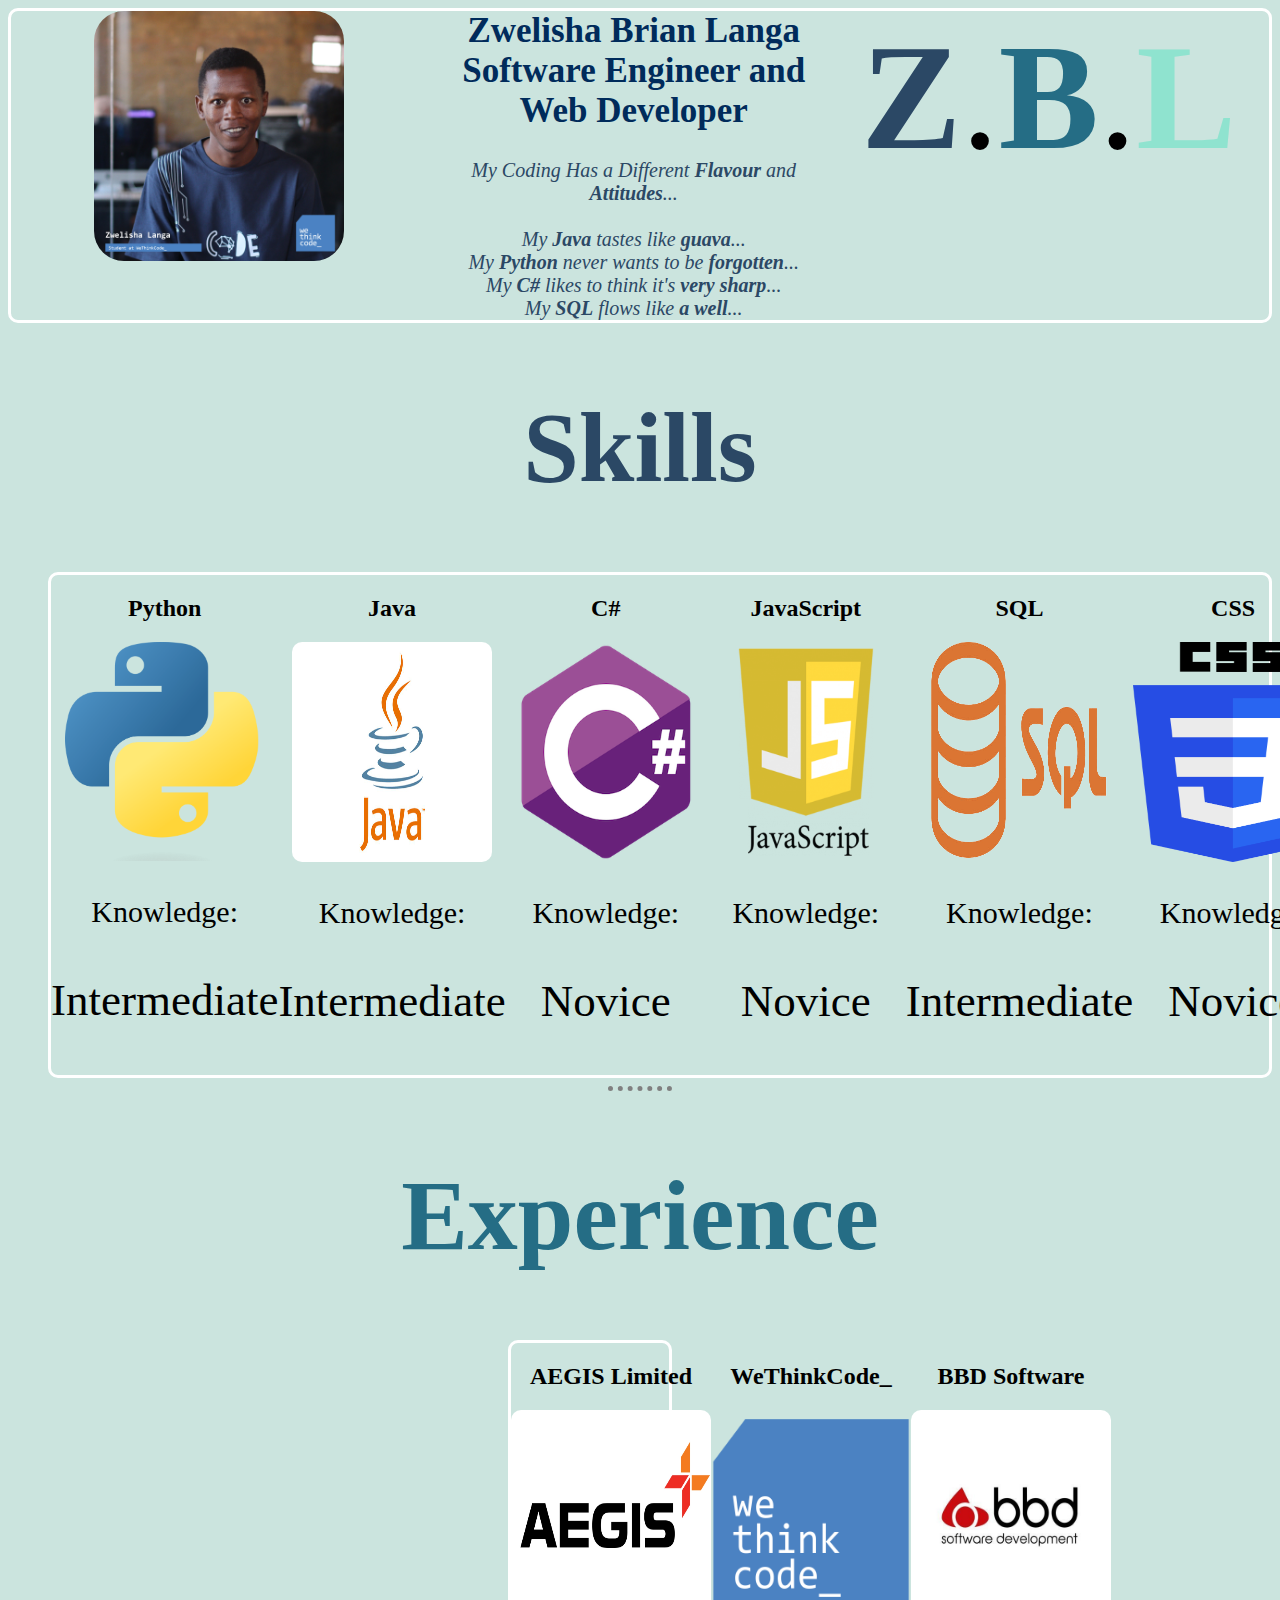
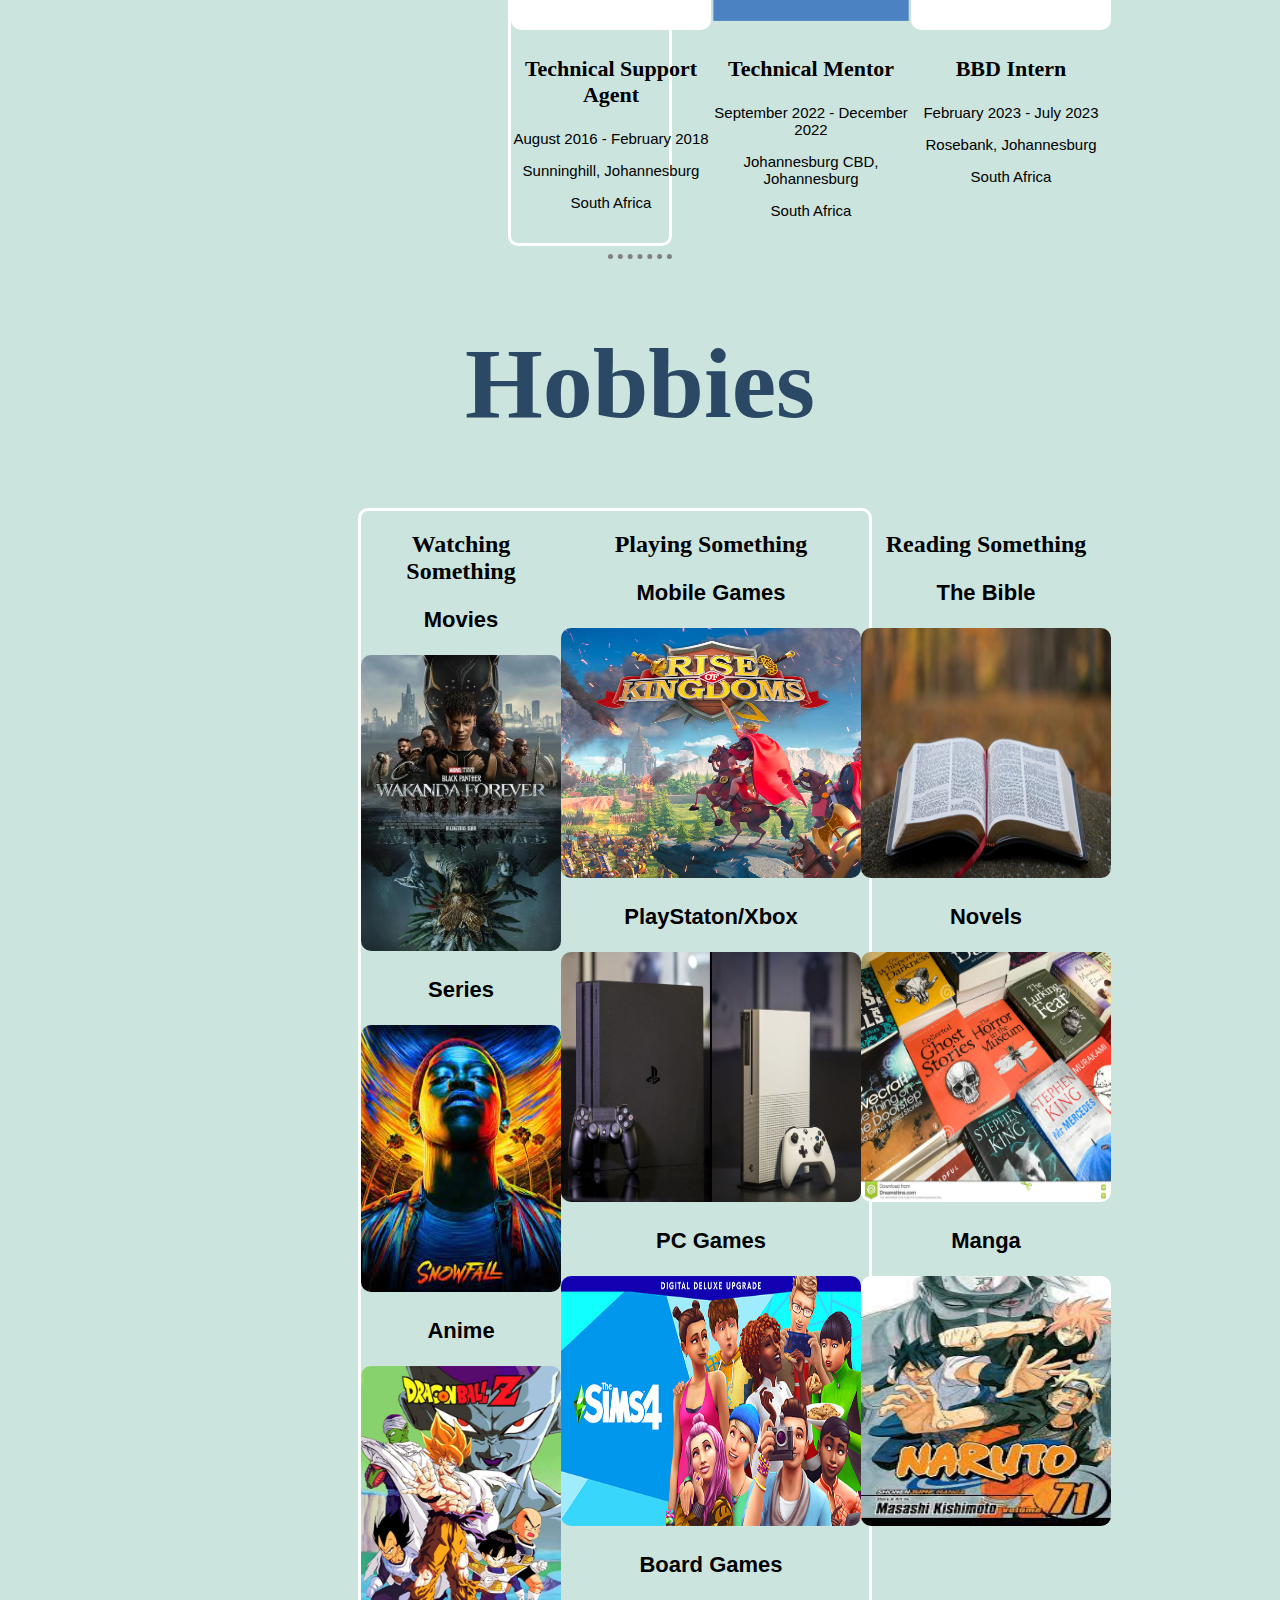
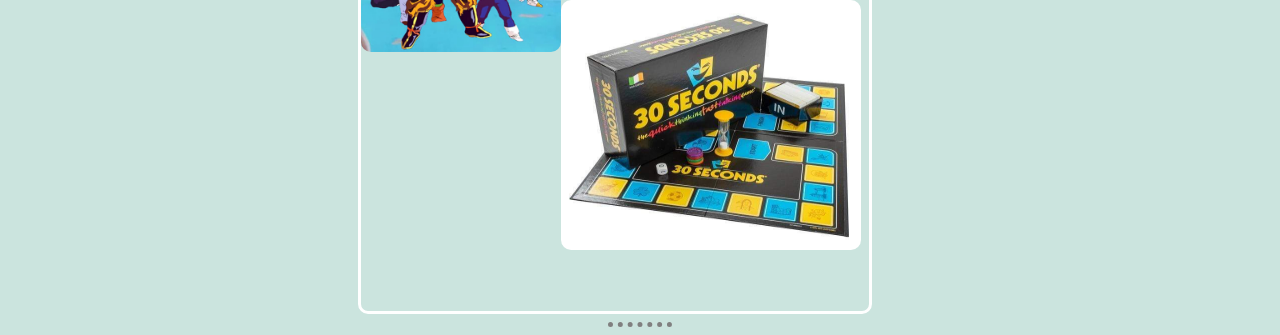
==== index.html @ ed3af3f2 "Adding order style" ====
<!DOCTYPE html>
<html lang="en">

<head>
  <meta charset="UTF-8">
  <meta name="author" content="Zwelisha Langa">
  <meta name="viewport" content="width=device-width, initial-scale=1.0">
  <link rel="stylesheet" href="css/style.css">

  <title>Zwelisha Brian Langa</title>
</head>

<body>
  <header>
    <section id="my-header" class="white-border">
        <div id="image-div">
            <img id="my-image" src="images/195-ZwelishaLanga.jpg" alt="Picture of Zwelisha Brian Langa">
        </div>

        <div id="my_intro">
            <span class="top-description">Zwelisha Brian Langa</span><br>
            <span class="top-description">Software Engineer and Web Developer</span><br><br>
            <div id="my_quote">
                My Coding Has a Different <b>Flavour</b> and <b>Attitudes</b>...<br><br>
                My <b>Java</b> tastes like <b>guava</b>...<br>
                My <b>Python</b> never wants to be <b>forgotten</b>...<br>
                My <b>C#</b> likes to think it's <b>very sharp</b>...<br>
                My <b>SQL</b> flows like <b>a well</b>...
            </div>
        </div>

        <div id="initials">
            <span class="dark-blue">Z</span>.<span class="just-blue">B</span>.<span style="color: #8FE3CF;">L</span>
        </div>
    </section>
    
  </header>

  <nav>
    <div>
      <h1 class="dark-blue">Skills</h1>
      <section class="my-skills-column white-border">
        <div id="python-div">
            <h2>Python</h2>
            <img id="python-logo" src="images/Python-logo-notext.svg.png" alt="Python-logo">
            <p class="knowledge">Knowledge:</p>
            <p class="knowledge-percent">Intermediate</p>
        </div>

        <div id="java-div">
            <h2>Java</h2>
            <img id="java-logo" src="images/Java-image.jpg" alt="java-logo">
            <p class="knowledge">Knowledge:</p>
            <p class="knowledge-percent">Intermediate</p>
        </div>

        <div id="cSharp-div">
            <h2>C#</h2>
            <img id="csharp-logo" src="images/csharp-image.png" alt="java-logo">
            <p class="knowledge">Knowledge:</p>
            <p class="knowledge-percent">Novice</p>
        </div>

        <div id="javascript-div">
            <h2>JavaScript</h2>
            <img id="javascript-logo" src="images/javascript_logo.png" alt="javascript-logo">
            <p class="knowledge">Knowledge:</p>
            <p class="knowledge-percent">Novice</p>
        </div>

        <div id="sql-div">
            <h2>SQL</h2>
            <img id="sql-logo" src="images/sql-image.png" alt="sql-logo">
            <p class="knowledge">Knowledge:</p>
            <p class="knowledge-percent">Intermediate</p>
        </div>

        <div id="css-div">
            <h2>CSS</h2>
            <img id="css-logo" src="images/css-image.png" alt="css-logo">
            <p class="knowledge">Knowledge:</p>
            <p class="knowledge-percent">Novice</p>
        </div>

        <div id="html-div">
            <h2>HTML</h2>
            <img id="html-logo" src="images/html-image.png" alt="html-logo">
            <p class="knowledge">Knowledge:</p>
            <p class="knowledge-percent">Novice</p>
        </div>
      </section>
    </div>

    <hr>

    <div>
      <h1 class="just-blue">Experience</h1>
      <section class="my-experience-columns white-border">
        <div id="aegis-div">
            <h2>AEGIS Limited</h2>
            <img id="aegis-logo" src="images/AEGIS-Logo.jpg" alt="aegis-logo">
            <p class="experience-role">Technical Support Agent</p>
            <p class="experience-other">August 2016 - February 2018</p>
            <p class="experience-other">Sunninghill, Johannesburg</p>
            <p class="experience-other">South Africa</p>
        </div>

        <div id="wethinkcode-div">
            <h2>WeThinkCode_</h2>
            <img id="wethinkcode-logo" src="images/wethinkcode-image.png" alt="wethinkcode-logo">
            <p class="experience-role">Technical Mentor</p>
            <p class="experience-other">September 2022 - December 2022</p>
            <p class="experience-other">Johannesburg CBD, Johannesburg</p>
            <p class="experience-other">South Africa</p>
        </div>

        <div id="bbd-div">
            <h2>BBD Software</h2>
            <img id="bbd-logo" src="images/bbd_logo.jpg" alt="bbd-logo">
            <p class="experience-role">BBD Intern</p>
            <p class="experience-other">February 2023 - July 2023</p>
            <p class="experience-other">Rosebank, Johannesburg</p>
            <p class="experience-other">South Africa</p>
        </div>
      </section>
    </div>

    <hr>

    <div>
      <h1 class="dark-blue">Hobbies</h1>
      <section class="my-hobbies-columns white-border">
        <div id="watching-div">
            <h2>Watching Something</h2>
            <p class="hobbies-subheading">Movies</p>
            <img id="movies-image" src="images/movies-iamge.webp" alt="movies-image">

            <p class="hobbies-subheading">Series</p>
            <img id="series-image" src="images/series-image.jpg" alt="series-image">

            <p class="hobbies-subheading">Anime</p>
            <img id="anime-image" src="images/anime-image.jpg" alt="anime-image">
        </div>

        <div id="playing-div">
            <h2>Playing Something</h2>
            <p class="hobbies-subheading">Mobile Games</p>
            <img id="mobile-games-image" src="images/mobile-games-image.jpg" alt="mobile-games-image">

            <p class="hobbies-subheading">PlayStaton/Xbox</p>
            <img id="playstation-xbox-image" src="images/playstation-xbox-image.jpg" alt="playstation-xbox-image">

            <p class="hobbies-subheading">PC Games</p>
            <img id="pc-games-image" src="images/pc-games-image.jpg" alt="pc-games-image">

            <p class="hobbies-subheading">Board Games</p>
            <img id="board-games-image" src="images/board-games-image.jpg" alt="board-games-image">
        </div>

        <div id="reading-div">
            <h2>Reading Something</h2>
            <p class="hobbies-subheading">The Bible</p>
            <img id="bible-image" src="images/bible-image.jpg" alt="bible-image">

            <p class="hobbies-subheading">Novels</p>
            <img id="novels-image" src="images/novels-image.jpg" alt="novels-image">

            <p class="hobbies-subheading">Manga</p>
            <img id="manga-image" src="images/manga-images.jpg" alt="manga-image">
        </div>
      </section>
    </div>

    <hr>
  </nav>

  <main>

  </main>

  <footer>

  </footer>

</body>

</html>
---- css/style.css ----
/* ELEMENT SELECTORS */
body {
   background-color: #cbe4de;
}

header h1 {
   font-size: 50px;
   text-align: center;
}

span {
   font-weight: bold;
   height: 50px;
}

h1 {
   font-size: 100px;
}

nav section a {
   color: #256D85;
   text-decoration: none;
}

div {
   text-align: center;
}

hr {
   border-style: none;
   border-top-style: dotted;
   border-color: grey;
   border-width: 5px;
   width: 5%;
}

/* CLASS SELECTORS */
.dark-blue {
   color: #2B4865;
}

.just-blue {
   color: #256D85;
}

.my-skills-column {
   /* background-color: #002B5B; */
   display: flex;
   margin-left: 40px;
}

.my-experience-columns {
   display: flex;
   margin-left: 500px;
   margin-right: 600px;
}

.my-hobbies-columns {
   display: flex;
   margin-left: 350px;
   margin-right: 400px;
}

.top-description {
   font-size: 35px
}

.knowledge {
   font-size: 30px;
}

.experience-role {
   font-family: 'Times New Roman', Times, serif;
   font-size: 22px;
   font-weight: bold;
}

.experience-other {
   font-family: Verdana, Geneva, Tahoma, sans-serif;
   font-size: 15px;
}

.knowledge-percent {
   font-size: 45px;
}

.hobbies-subheading {
   font-family: 'Lucida Sans', 'Lucida Sans Regular', 'Lucida Grande', 'Lucida Sans Unicode', Geneva, Verdana, sans-serif;
   font-size: 22px;
   font-weight: bold; 
}

/* ID SELECTORS */

#my-image {
   border-radius: 30px;
   height: 250px;
   width: 250px;
}

#image-div {
   width: 33%;
}

#my_intro {
   color: #002B5B;
   font-size: 25px;
   width: 33%;
}

#my_quote {
   color: #2B4865;
   font-style: italic;
   font-size: 20px;
}

#initials {
   font-size: 150px;
   width: 33%;
}

#my-header {
   display: flex;
   min-width: 800px;
}

#python-div {
   /* background-color: #2a34ee; */
   color: black;
   height: 500px;
   width: 260px;
}

#java-div {
   /* background-color: rgb(190, 39, 39); */
   color: black;
   height: 500px;
   width: 260px;
}

#cSharp-div {
   /* background-color: #c72aee; */
   color: black;
   height: 500px;
   width: 260px;
}

#javascript-div {
   /* background-color: #d4a522; */
   color: black;
   height: 500px;
   width: 260px;

}

#sql-div {
   /* background-color: #0b1186; */
   color: black;
   height: 500px;
   width: 260px;

}

#css-div {
   /* background-color: #3997d5; */
   color: black;
   height: 500px;
   width: 260px;

}

#html-div {
   /* background-color: #ee782a; */
   color: black;
   height: 500px;
   width: 260px;
}

#aegis-div {
   /* background-color: #ee372a; */
   color: black;
   height: 500px;
   width: 260px;
}

#bbd-div {
   /* background-color: #930202; */
   color: black;
   height: 500px;
   width: 260px;
}

#wethinkcode-div {
   /* background-color: #024893; */
   color: black;
   height: 500px;
   width: 260px;
}

#watching-div {
   /* background-color: #024893; */
   color: black;
   height: 1400px;
   width: 400px;
}

#playing-div {
   /* background-color: #024893; */
   color: black;
   height: 1400px;
   width: 400px;
}

#reading-div {
   /* background-color: #024893; */
   color: black;
   height: 1400px;
   width: 400px;
}

#python-logo {
   display: inline-block;
   width: 200px;
}

#java-logo {
   border-radius: 10px;
   display: inline-block;
   width: 200px;
   height: 220px;
}

#csharp-logo {
   display: inline-block;
   width: 200px;
   height: 220px;
}

#javascript-logo {
   display: inline-block;
   height: 220px;
   width: 200px;
}

#sql-logo {
   display: inline-block;
   height: 220px;
   width: 200px;
}

#css-logo {
   display: inline-block;
   height: 220px;
   width: 200px;
}

#html-logo {
   border-radius: 10px;
   display: inline-block;
   height: 220px;
   width: 200px;
}

#aegis-logo {
   border-radius: 10px;
   display: inline-block;
   height: 220px;
   width: 200px;
}

#wethinkcode-logo {
   display: inline-block;
   height: 220px;
   width: 200px;
}

#bbd-logo {
   border-radius: 10px;
   display: inline-block;
   height: 220px;
   width: 200px;
}

#movies-image {
   border-radius: 10px;
   width: 200px;
}

#series-image {
   border-radius: 10px;
   width: 200px;
}

#anime-image {
   border-radius: 10px;
   width: 200px;
}

#mobile-games-image {
   border-radius: 10px;
   width: 300px   ;
   height: 250px;
}

#playstation-xbox-image{
   border-radius: 10px;
   width: 300px;
   height: 250px;
}

#pc-games-image {
   border-radius: 10px;
   width: 300px;
   height: 250px;
}

#board-games-image {
   border-radius: 10px;
   width: 300px;
   height: 250px;
}

#bible-image {
   border-radius: 10px;
   width: 250px;
   height: 250px;
}

#novels-image {
   border-radius: 10px;
   width: 250px;
   height: 250px;
}

#manga-image {
   border-radius: 10px;
   width: 250px;
   height: 250px;
}

.white-border {
   border: white solid 3px;
   border-radius: 10px;
}
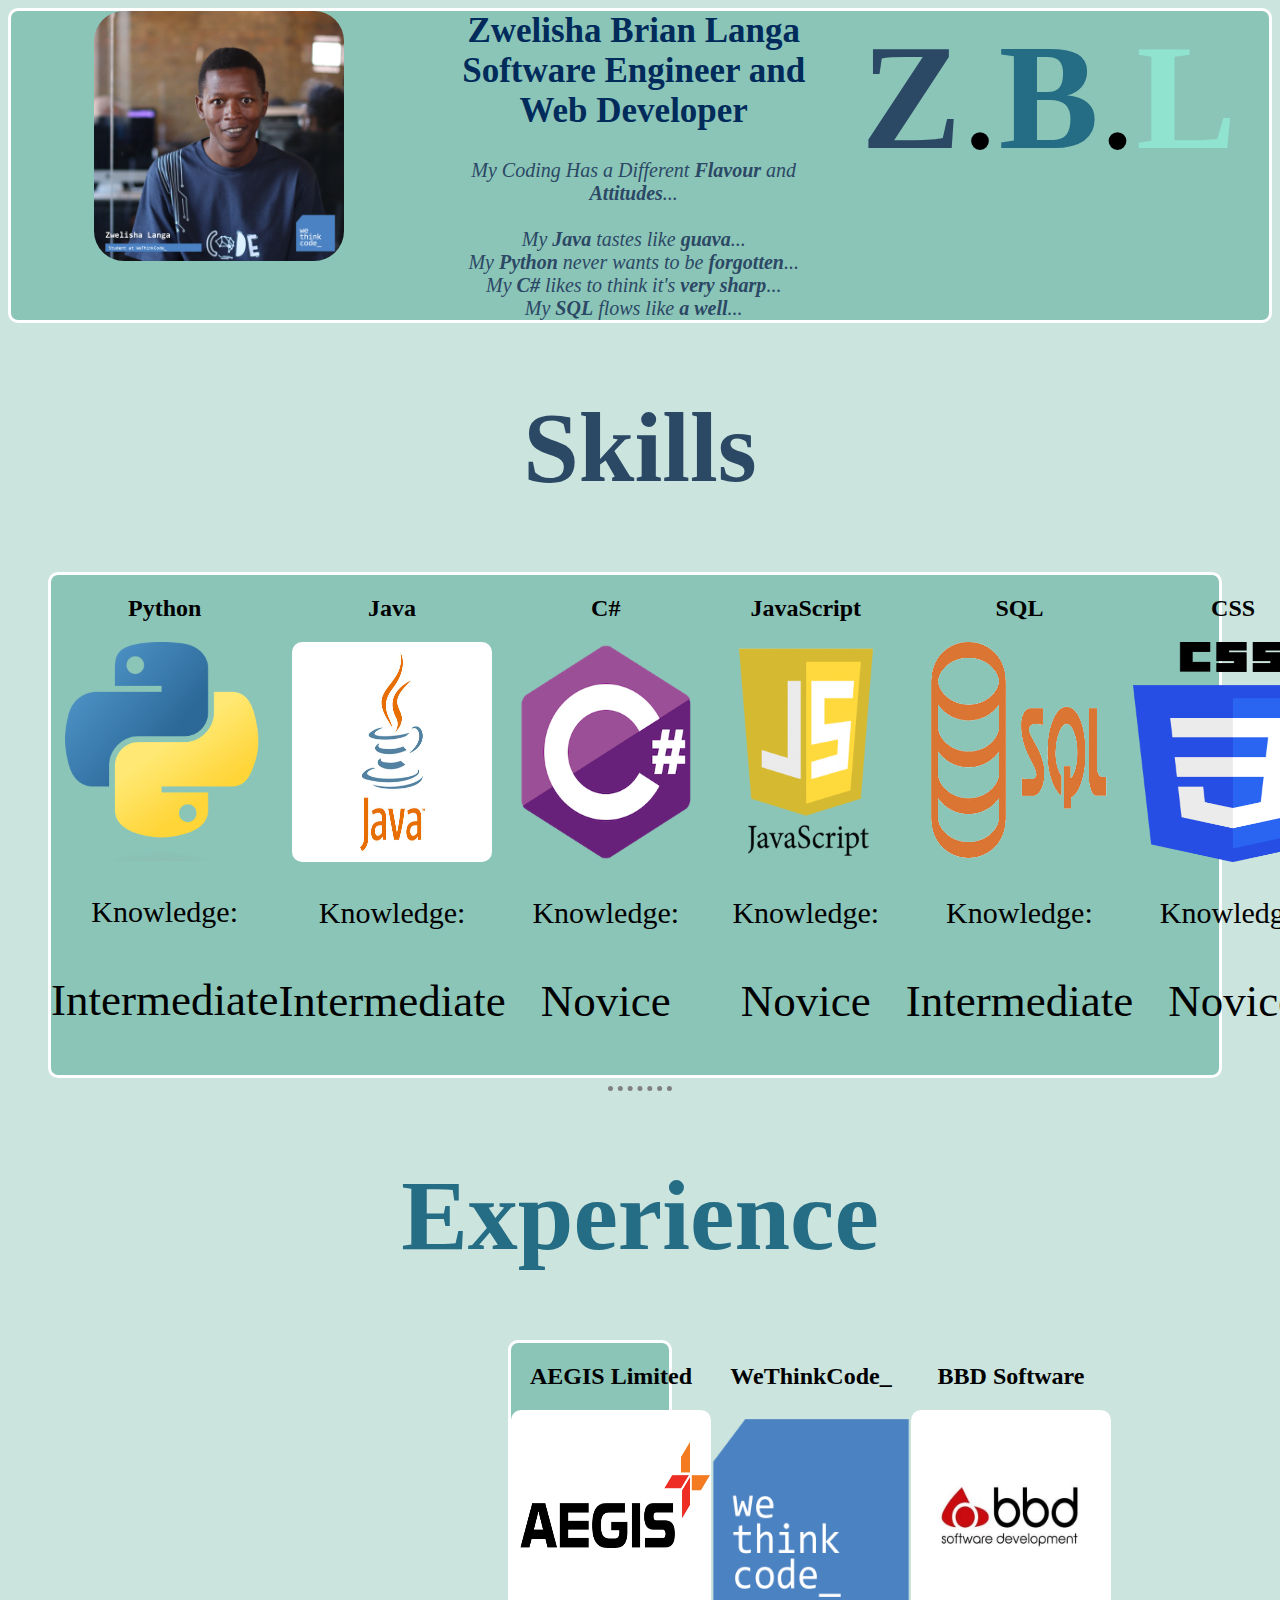
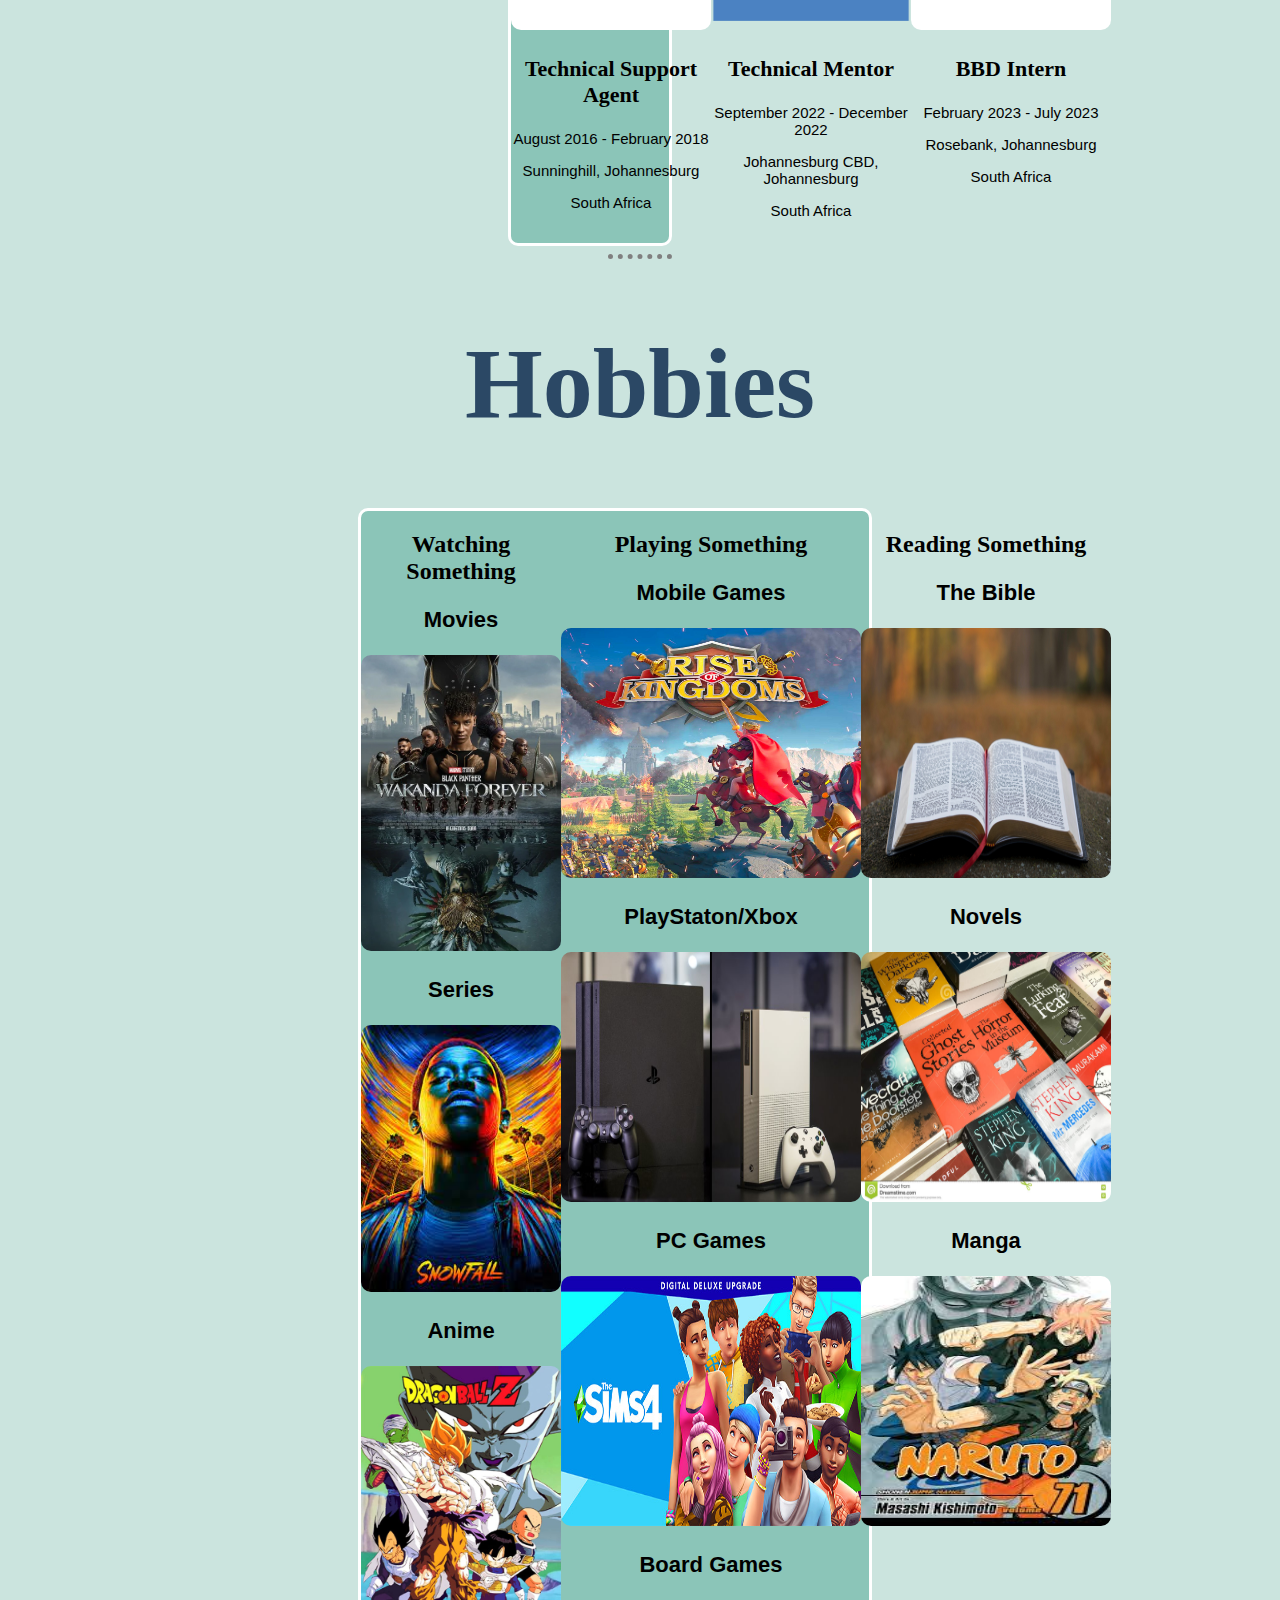
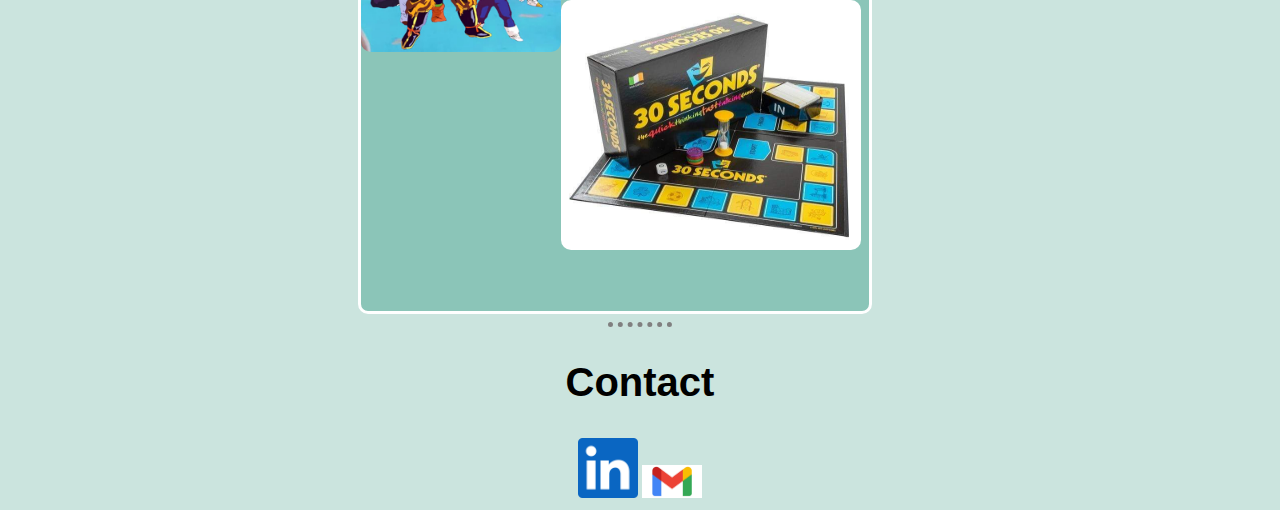
==== commit 0bbabad0: "Adding some style" ====
--- a/index.html
+++ b/index.html
@@ -179,7 +179,9 @@
   </main>
 
   <footer>
-
+    <h2>Contact</h2>
+    <a href="https://github.com/zee-programmer91" target="_blank"><img class="contact-images" src="images/linkedIn-icon.png" alt="linkedIn-icon"></a>
+    <a href="https://github.com/zee-programmer91" target="_blank"><img class="contact-images" src="images/gmail-icon.jpg" alt="gmail-icon"></a>
   </footer>
 
 </body>
--- a/css/style.css
+++ b/css/style.css
@@ -34,7 +34,21 @@
    width: 5%;
 }
 
+footer {
+   text-align: center;
+}
+
+footer h2 {
+   text-align: center;
+   font-family: 'Lucida Sans', 'Lucida Sans Regular', 'Lucida Grande', 'Lucida Sans Unicode', Geneva, Verdana, sans-serif;
+   font-size: 40px;
+}
+
 /* CLASS SELECTORS */
+.contact-images {
+   width: 60px;
+}
+
 .dark-blue {
    color: #2B4865;
 }
@@ -44,18 +58,21 @@
 }
 
 .my-skills-column {
-   /* background-color: #002B5B; */
+   background-color: #8bc5b8;
    display: flex;
    margin-left: 40px;
+   margin-right: 50px;
 }
 
 .my-experience-columns {
+   background-color: #8bc5b8;
    display: flex;
    margin-left: 500px;
    margin-right: 600px;
 }
 
 .my-hobbies-columns {
+   background-color: #8bc5b8;
    display: flex;
    margin-left: 350px;
    margin-right: 400px;
@@ -120,6 +137,7 @@
 }
 
 #my-header {
+   background-color: #8bc5b8;
    display: flex;
    min-width: 800px;
 }
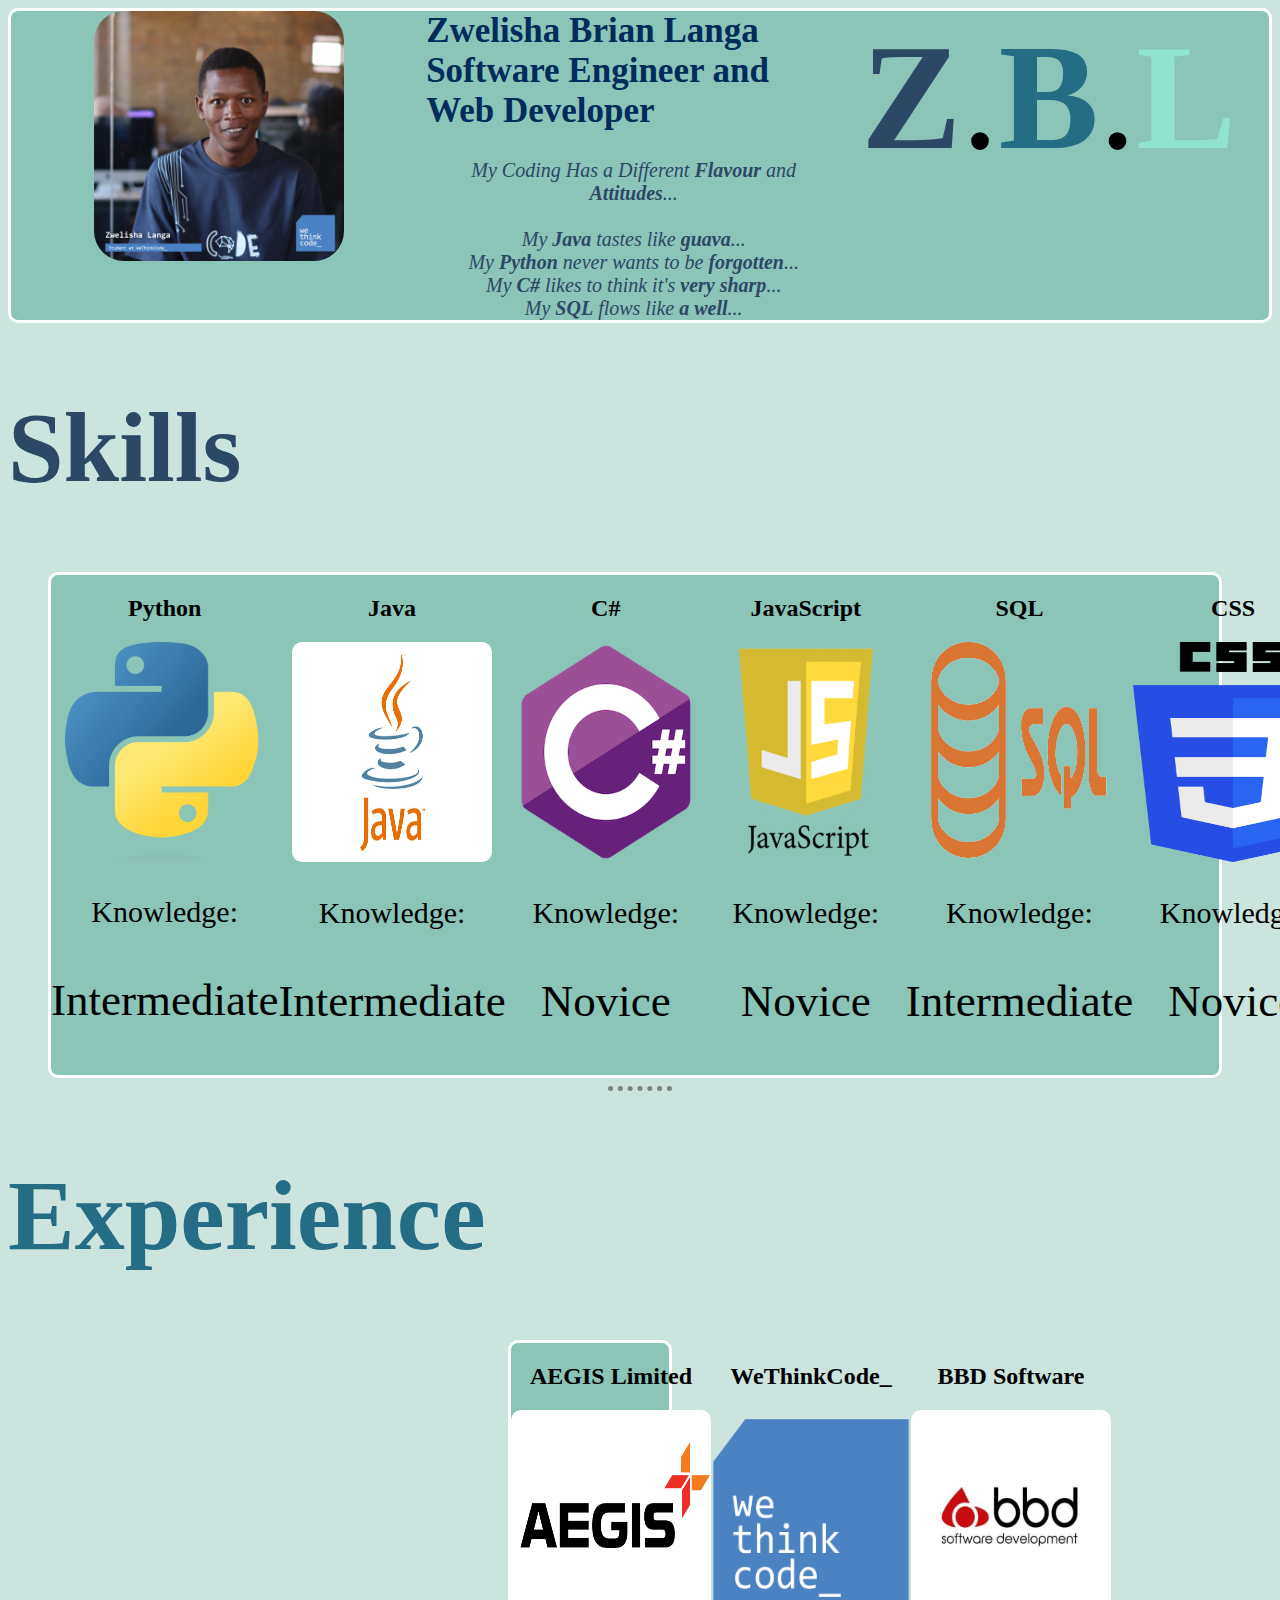
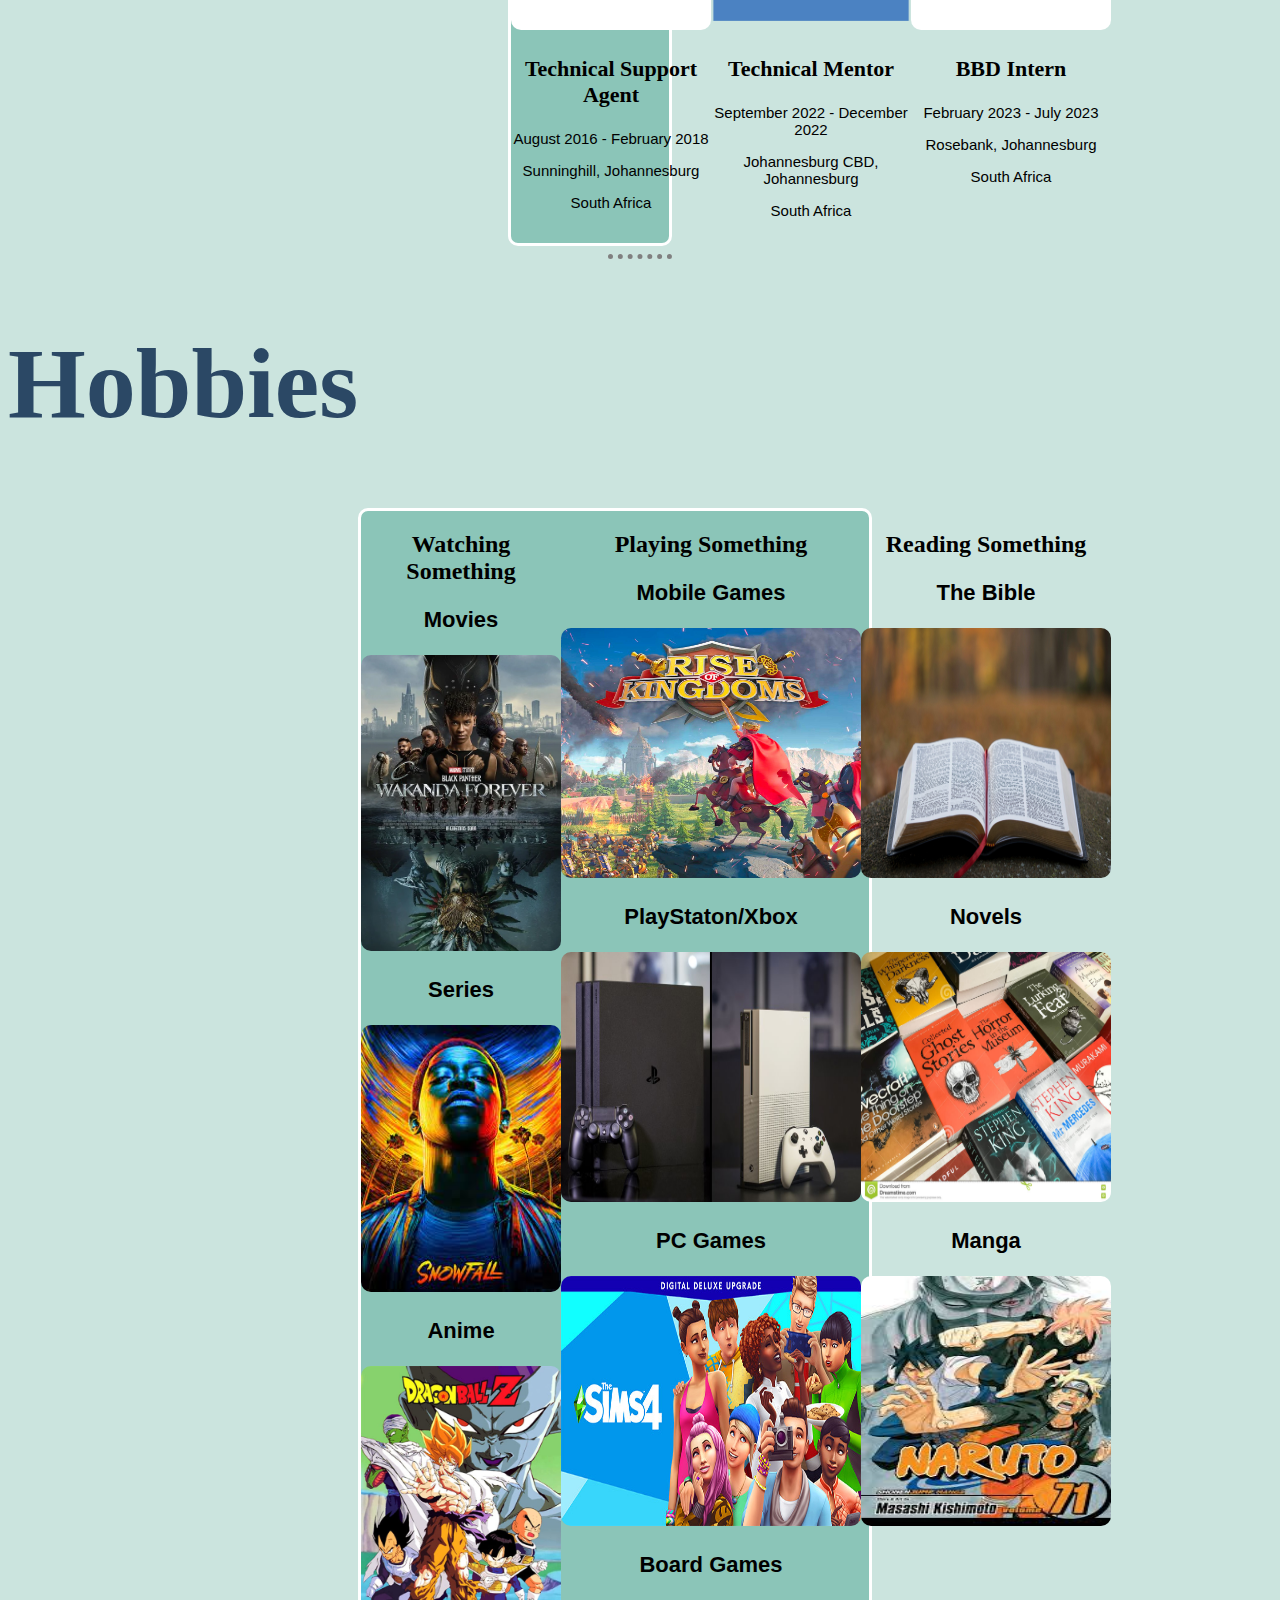
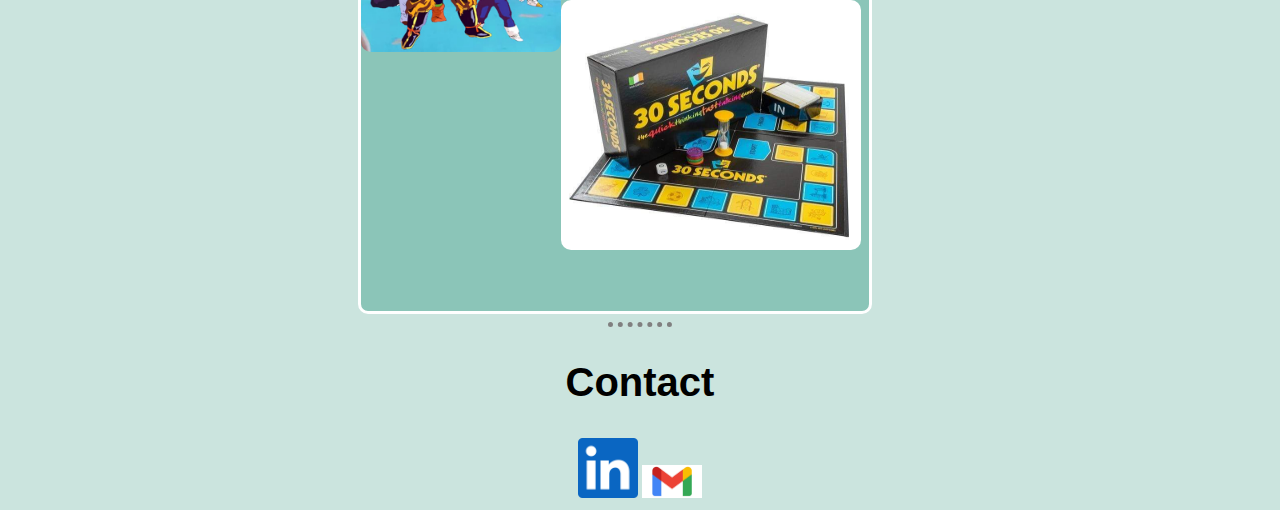
==== commit 3afad9c7: "Adding some style" ====
--- a/index.html
+++ b/index.html
@@ -17,7 +17,7 @@
             <img id="my-image" src="images/195-ZwelishaLanga.jpg" alt="Picture of Zwelisha Brian Langa">
         </div>
 
-        <div id="my_intro">
+        <section id="my_intro">
             <span class="top-description">Zwelisha Brian Langa</span><br>
             <span class="top-description">Software Engineer and Web Developer</span><br><br>
             <div id="my_quote">
@@ -27,7 +27,7 @@
                 My <b>C#</b> likes to think it's <b>very sharp</b>...<br>
                 My <b>SQL</b> flows like <b>a well</b>...
             </div>
-        </div>
+        </section>
 
         <div id="initials">
             <span class="dark-blue">Z</span>.<span class="just-blue">B</span>.<span style="color: #8FE3CF;">L</span>
@@ -37,7 +37,7 @@
   </header>
 
   <nav>
-    <div>
+    <section>
       <h1 class="dark-blue">Skills</h1>
       <section class="my-skills-column white-border">
         <div id="python-div">
@@ -89,11 +89,11 @@
             <p class="knowledge-percent">Novice</p>
         </div>
       </section>
-    </div>
+    </section>
 
     <hr>
 
-    <div>
+    <section>
       <h1 class="just-blue">Experience</h1>
       <section class="my-experience-columns white-border">
         <div id="aegis-div">
@@ -123,11 +123,11 @@
             <p class="experience-other">South Africa</p>
         </div>
       </section>
-    </div>
+    </section>
 
     <hr>
 
-    <div>
+    <section>
       <h1 class="dark-blue">Hobbies</h1>
       <section class="my-hobbies-columns white-border">
         <div id="watching-div">
@@ -169,7 +169,7 @@
             <img id="manga-image" src="images/manga-images.jpg" alt="manga-image">
         </div>
       </section>
-    </div>
+    </section>
 
     <hr>
   </nav>
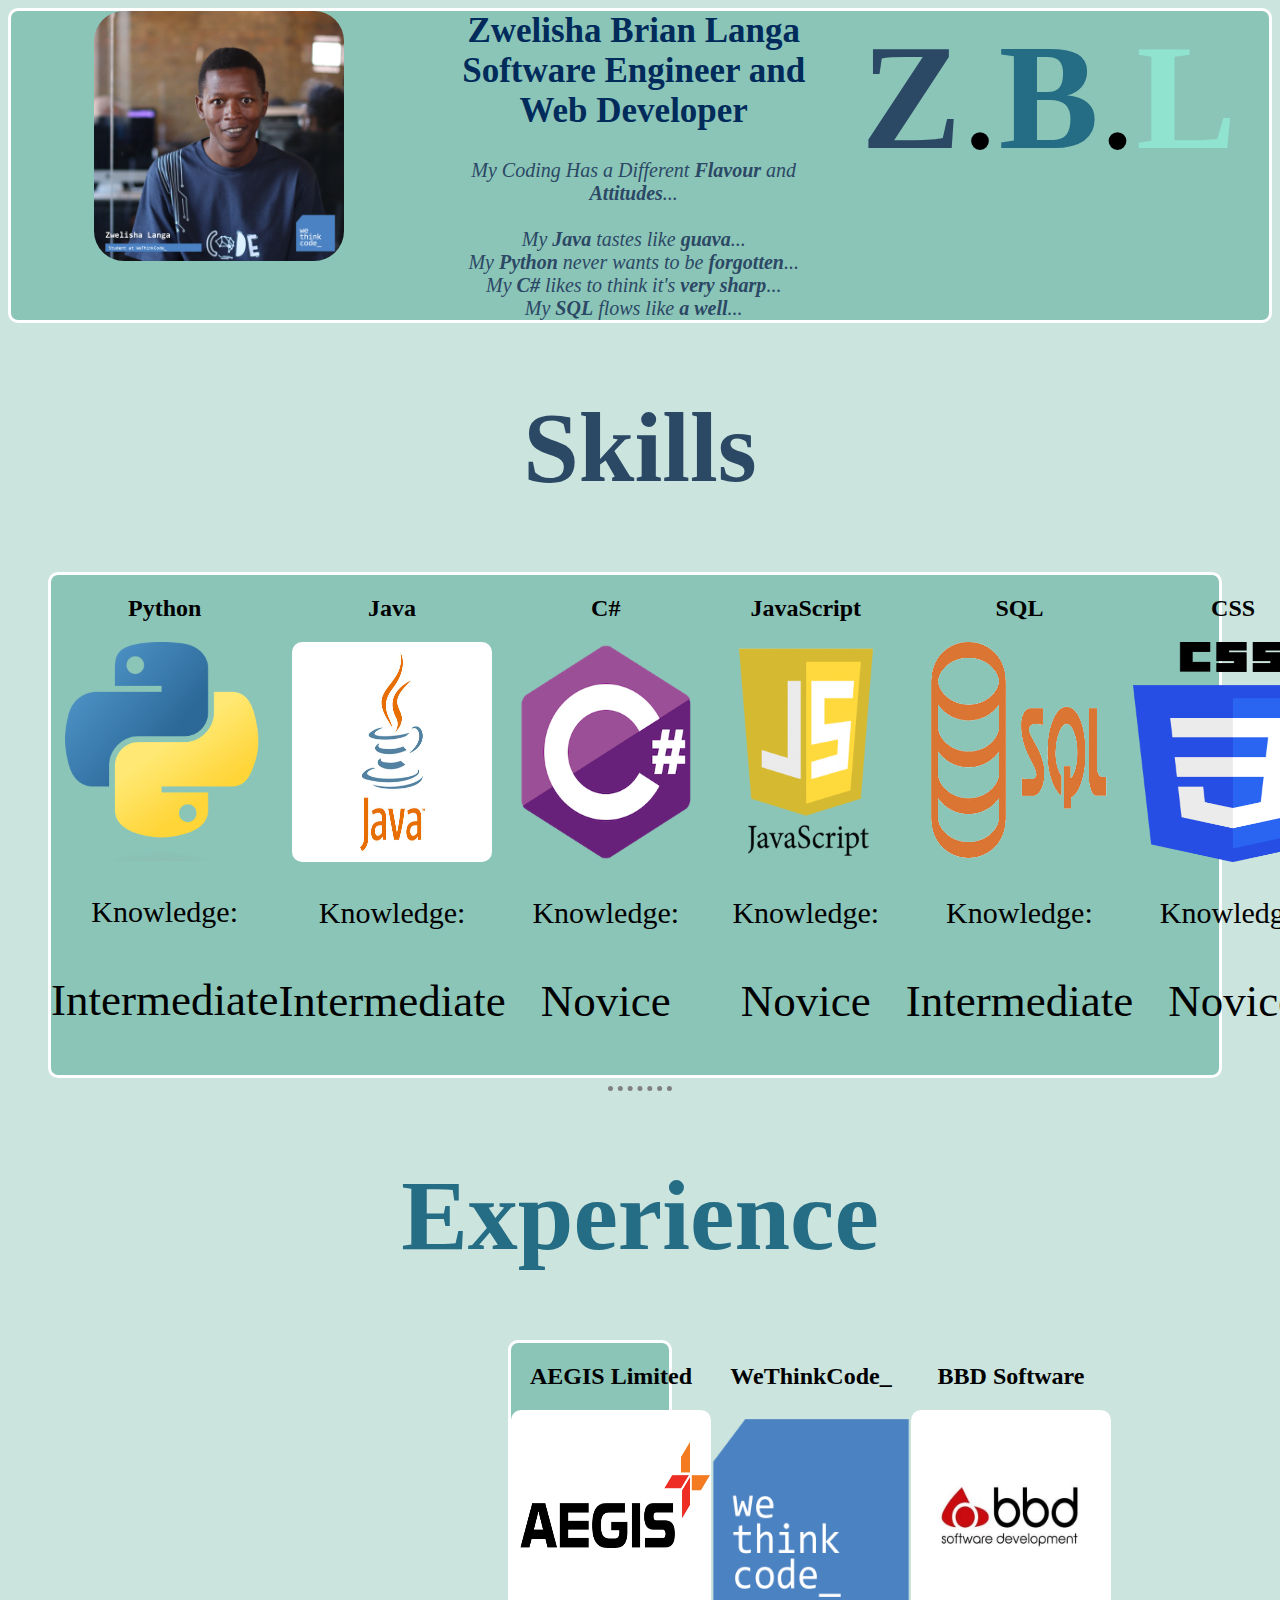
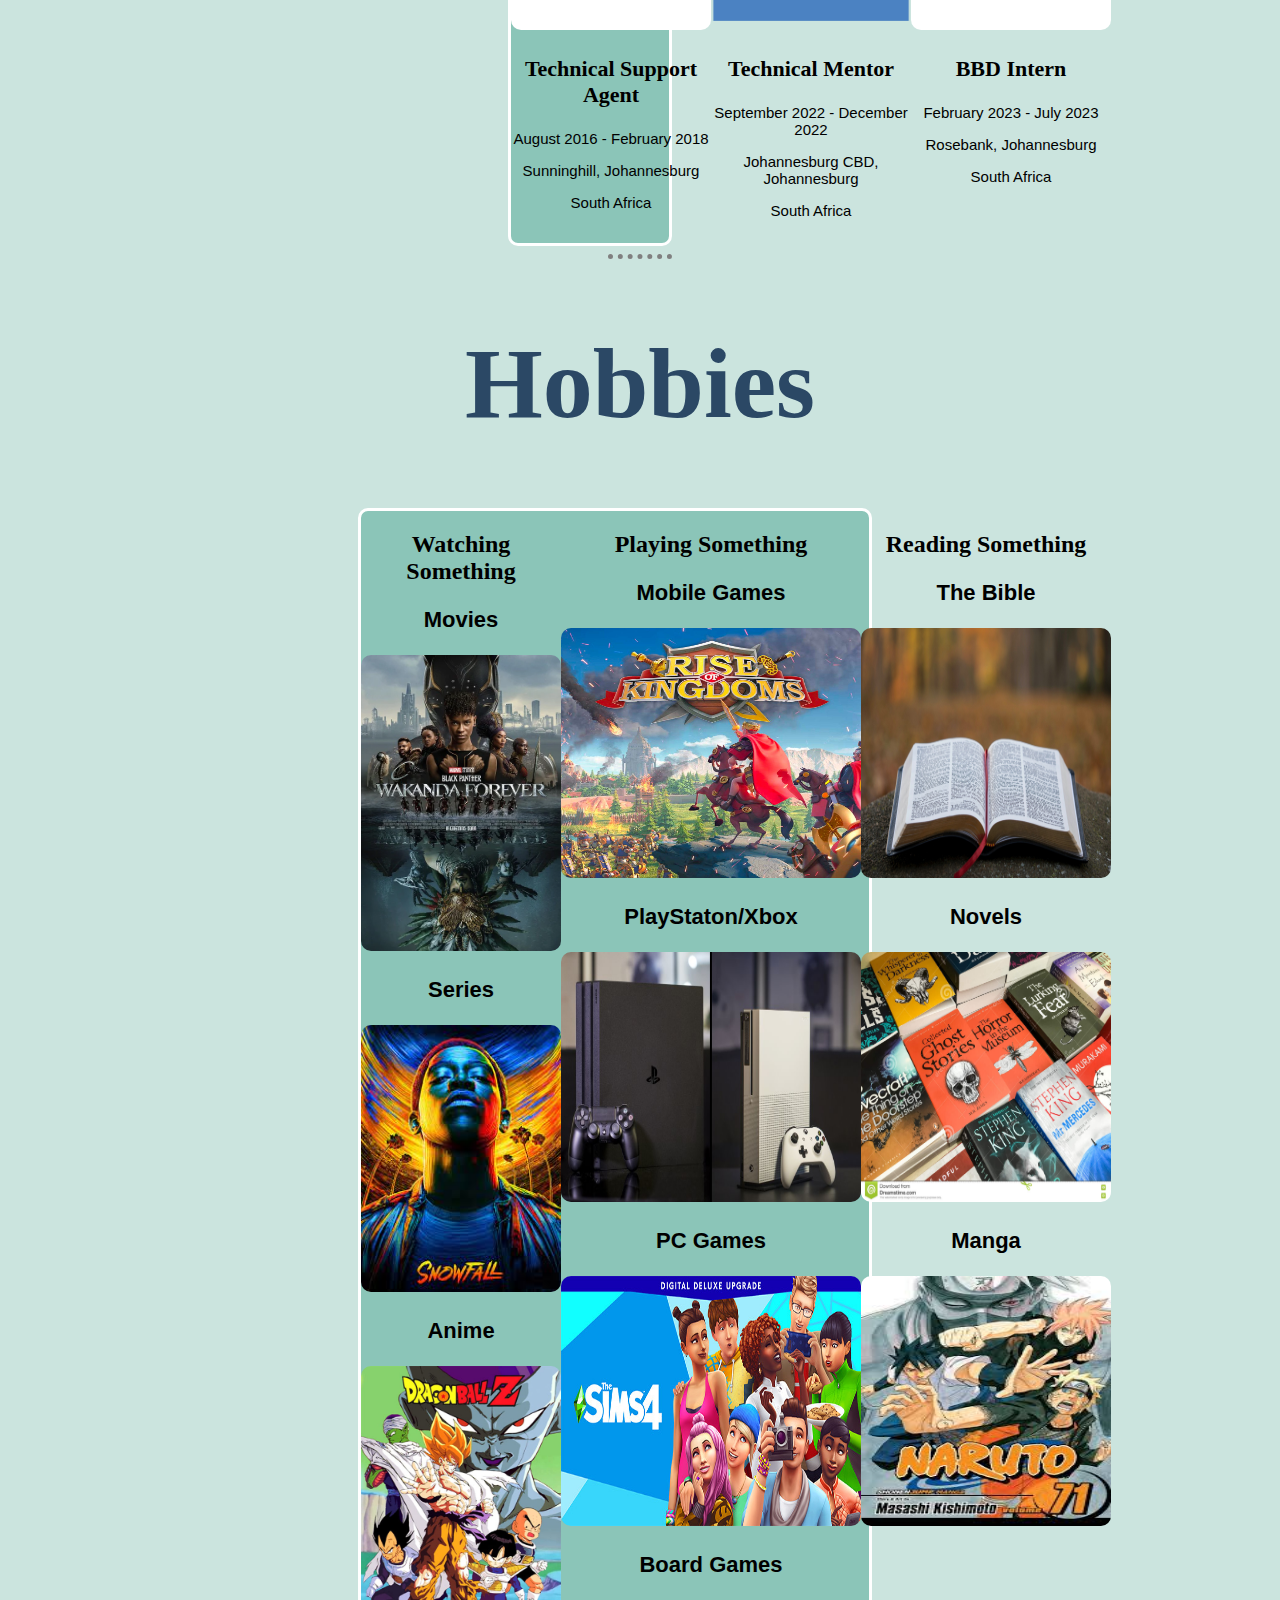
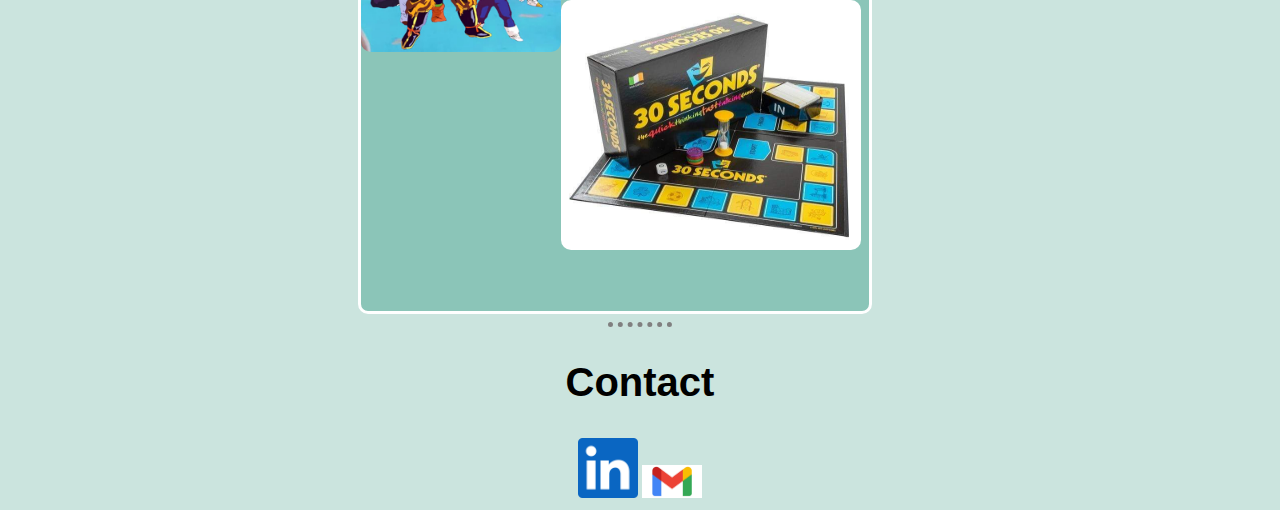
==== commit 890a1ac4: "Changed divs to sections" ====
--- a/index.html
+++ b/index.html
@@ -13,25 +13,25 @@
 <body>
   <header>
     <section id="my-header" class="white-border">
-        <div id="image-div">
+        <section id="image-section">
             <img id="my-image" src="images/195-ZwelishaLanga.jpg" alt="Picture of Zwelisha Brian Langa">
-        </div>
+        </section>
 
         <section id="my_intro">
             <span class="top-description">Zwelisha Brian Langa</span><br>
             <span class="top-description">Software Engineer and Web Developer</span><br><br>
-            <div id="my_quote">
+            <section id="my_quote">
                 My Coding Has a Different <b>Flavour</b> and <b>Attitudes</b>...<br><br>
                 My <b>Java</b> tastes like <b>guava</b>...<br>
                 My <b>Python</b> never wants to be <b>forgotten</b>...<br>
                 My <b>C#</b> likes to think it's <b>very sharp</b>...<br>
                 My <b>SQL</b> flows like <b>a well</b>...
-            </div>
+            </section>
         </section>
 
-        <div id="initials">
+        <section id="initials">
             <span class="dark-blue">Z</span>.<span class="just-blue">B</span>.<span style="color: #8FE3CF;">L</span>
-        </div>
+        </section>
     </section>
     
   </header>
@@ -40,54 +40,54 @@
     <section>
       <h1 class="dark-blue">Skills</h1>
       <section class="my-skills-column white-border">
-        <div id="python-div">
+        <section id="python-section">
             <h2>Python</h2>
             <img id="python-logo" src="images/Python-logo-notext.svg.png" alt="Python-logo">
             <p class="knowledge">Knowledge:</p>
             <p class="knowledge-percent">Intermediate</p>
-        </div>
+        </section>
 
-        <div id="java-div">
+        <section id="java-section">
             <h2>Java</h2>
             <img id="java-logo" src="images/Java-image.jpg" alt="java-logo">
             <p class="knowledge">Knowledge:</p>
             <p class="knowledge-percent">Intermediate</p>
-        </div>
+        </section>
 
-        <div id="cSharp-div">
+        <section id="cSharp-section">
             <h2>C#</h2>
             <img id="csharp-logo" src="images/csharp-image.png" alt="java-logo">
             <p class="knowledge">Knowledge:</p>
             <p class="knowledge-percent">Novice</p>
-        </div>
+        </section>
 
-        <div id="javascript-div">
+        <section id="javascript-section">
             <h2>JavaScript</h2>
             <img id="javascript-logo" src="images/javascript_logo.png" alt="javascript-logo">
             <p class="knowledge">Knowledge:</p>
             <p class="knowledge-percent">Novice</p>
-        </div>
+        </section>
 
-        <div id="sql-div">
+        <section id="sql-section">
             <h2>SQL</h2>
             <img id="sql-logo" src="images/sql-image.png" alt="sql-logo">
             <p class="knowledge">Knowledge:</p>
             <p class="knowledge-percent">Intermediate</p>
-        </div>
+        </section>
 
-        <div id="css-div">
+        <section id="css-section">
             <h2>CSS</h2>
             <img id="css-logo" src="images/css-image.png" alt="css-logo">
             <p class="knowledge">Knowledge:</p>
             <p class="knowledge-percent">Novice</p>
-        </div>
+        </section>
 
-        <div id="html-div">
+        <section id="html-section">
             <h2>HTML</h2>
             <img id="html-logo" src="images/html-image.png" alt="html-logo">
             <p class="knowledge">Knowledge:</p>
             <p class="knowledge-percent">Novice</p>
-        </div>
+        </section>
       </section>
     </section>
 
@@ -96,32 +96,32 @@
     <section>
       <h1 class="just-blue">Experience</h1>
       <section class="my-experience-columns white-border">
-        <div id="aegis-div">
+        <section id="aegis-section">
             <h2>AEGIS Limited</h2>
             <img id="aegis-logo" src="images/AEGIS-Logo.jpg" alt="aegis-logo">
             <p class="experience-role">Technical Support Agent</p>
             <p class="experience-other">August 2016 - February 2018</p>
             <p class="experience-other">Sunninghill, Johannesburg</p>
             <p class="experience-other">South Africa</p>
-        </div>
+        </section>
 
-        <div id="wethinkcode-div">
+        <section id="wethinkcode-section">
             <h2>WeThinkCode_</h2>
             <img id="wethinkcode-logo" src="images/wethinkcode-image.png" alt="wethinkcode-logo">
             <p class="experience-role">Technical Mentor</p>
             <p class="experience-other">September 2022 - December 2022</p>
             <p class="experience-other">Johannesburg CBD, Johannesburg</p>
             <p class="experience-other">South Africa</p>
-        </div>
+        </section>
 
-        <div id="bbd-div">
+        <section id="bbd-section">
             <h2>BBD Software</h2>
             <img id="bbd-logo" src="images/bbd_logo.jpg" alt="bbd-logo">
             <p class="experience-role">BBD Intern</p>
             <p class="experience-other">February 2023 - July 2023</p>
             <p class="experience-other">Rosebank, Johannesburg</p>
             <p class="experience-other">South Africa</p>
-        </div>
+        </section>
       </section>
     </section>
 
@@ -130,7 +130,7 @@
     <section>
       <h1 class="dark-blue">Hobbies</h1>
       <section class="my-hobbies-columns white-border">
-        <div id="watching-div">
+        <section id="watching-section">
             <h2>Watching Something</h2>
             <p class="hobbies-subheading">Movies</p>
             <img id="movies-image" src="images/movies-iamge.webp" alt="movies-image">
@@ -140,9 +140,9 @@
 
             <p class="hobbies-subheading">Anime</p>
             <img id="anime-image" src="images/anime-image.jpg" alt="anime-image">
-        </div>
+        </section>
 
-        <div id="playing-div">
+        <section id="playing-section">
             <h2>Playing Something</h2>
             <p class="hobbies-subheading">Mobile Games</p>
             <img id="mobile-games-image" src="images/mobile-games-image.jpg" alt="mobile-games-image">
@@ -155,9 +155,9 @@
 
             <p class="hobbies-subheading">Board Games</p>
             <img id="board-games-image" src="images/board-games-image.jpg" alt="board-games-image">
-        </div>
+        </section>
 
-        <div id="reading-div">
+        <section id="reading-section">
             <h2>Reading Something</h2>
             <p class="hobbies-subheading">The Bible</p>
             <img id="bible-image" src="images/bible-image.jpg" alt="bible-image">
@@ -167,7 +167,7 @@
 
             <p class="hobbies-subheading">Manga</p>
             <img id="manga-image" src="images/manga-images.jpg" alt="manga-image">
-        </div>
+        </section>
       </section>
     </section>
 
@@ -181,7 +181,7 @@
   <footer>
     <h2>Contact</h2>
     <a href="https://github.com/zee-programmer91" target="_blank"><img class="contact-images" src="images/linkedIn-icon.png" alt="linkedIn-icon"></a>
-    <a href="https://github.com/zee-programmer91" target="_blank"><img class="contact-images" src="images/gmail-icon.jpg" alt="gmail-icon"></a>
+    <a href="mailto:brianzlanga@gmail.com" target="_blank"><img class="contact-images" src="images/gmail-icon.jpg" alt="gmail-icon"></a>
   </footer>
 
 </body>
--- a/css/style.css
+++ b/css/style.css
@@ -1,4 +1,8 @@
 /* ELEMENT SELECTORS */
+html {
+   text-align: center;
+}
+
 body {
    background-color: #cbe4de;
 }
@@ -22,7 +26,7 @@
    text-decoration: none;
 }
 
-div {
+section {
    text-align: center;
 }
 
@@ -57,6 +61,10 @@
    color: #256D85;
 }
 
+.my-skills-column:hover {
+   background-color: #d5e4e1;
+}
+
 .my-skills-column {
    background-color: #8bc5b8;
    display: flex;
@@ -64,6 +72,14 @@
    margin-right: 50px;
 }
 
+.my-experience-columns:hover {
+   background-color: #d5e4e1;
+}
+
+.my-experience-columns:hover {
+   background-color: #d5e4e1;
+}
+
 .my-experience-columns {
    background-color: #8bc5b8;
    display: flex;
@@ -71,6 +87,10 @@
    margin-right: 600px;
 }
 
+.my-hobbies-columns:hover {
+   background-color: #d5e4e1;
+}
+
 .my-hobbies-columns {
    background-color: #8bc5b8;
    display: flex;
@@ -115,7 +135,7 @@
    width: 250px;
 }
 
-#image-div {
+#image-section {
    width: 33%;
 }
 
@@ -135,6 +155,9 @@
    font-size: 150px;
    width: 33%;
 }
+#my-header:hover {
+   background-color: #d5e4e1;
+}
 
 #my-header {
    background-color: #8bc5b8;
@@ -142,28 +165,28 @@
    min-width: 800px;
 }
 
-#python-div {
+#python-section {
    /* background-color: #2a34ee; */
    color: black;
    height: 500px;
    width: 260px;
 }
 
-#java-div {
+#java-section {
    /* background-color: rgb(190, 39, 39); */
    color: black;
    height: 500px;
    width: 260px;
 }
 
-#cSharp-div {
+#cSharp-section {
    /* background-color: #c72aee; */
    color: black;
    height: 500px;
    width: 260px;
 }
 
-#javascript-div {
+#javascript-section {
    /* background-color: #d4a522; */
    color: black;
    height: 500px;
@@ -171,7 +194,7 @@
 
 }
 
-#sql-div {
+#sql-section {
    /* background-color: #0b1186; */
    color: black;
    height: 500px;
@@ -179,7 +202,7 @@
 
 }
 
-#css-div {
+#css-section {
    /* background-color: #3997d5; */
    color: black;
    height: 500px;
@@ -187,49 +210,49 @@
 
 }
 
-#html-div {
+#html-section {
    /* background-color: #ee782a; */
    color: black;
    height: 500px;
    width: 260px;
 }
 
-#aegis-div {
+#aegis-section {
    /* background-color: #ee372a; */
    color: black;
    height: 500px;
    width: 260px;
 }
 
-#bbd-div {
+#bbd-section {
    /* background-color: #930202; */
    color: black;
    height: 500px;
    width: 260px;
 }
 
-#wethinkcode-div {
+#wethinkcode-section {
    /* background-color: #024893; */
    color: black;
    height: 500px;
    width: 260px;
 }
 
-#watching-div {
+#watching-section {
    /* background-color: #024893; */
    color: black;
    height: 1400px;
    width: 400px;
 }
 
-#playing-div {
+#playing-section {
    /* background-color: #024893; */
    color: black;
    height: 1400px;
    width: 400px;
 }
 
-#reading-div {
+#reading-section {
    /* background-color: #024893; */
    color: black;
    height: 1400px;
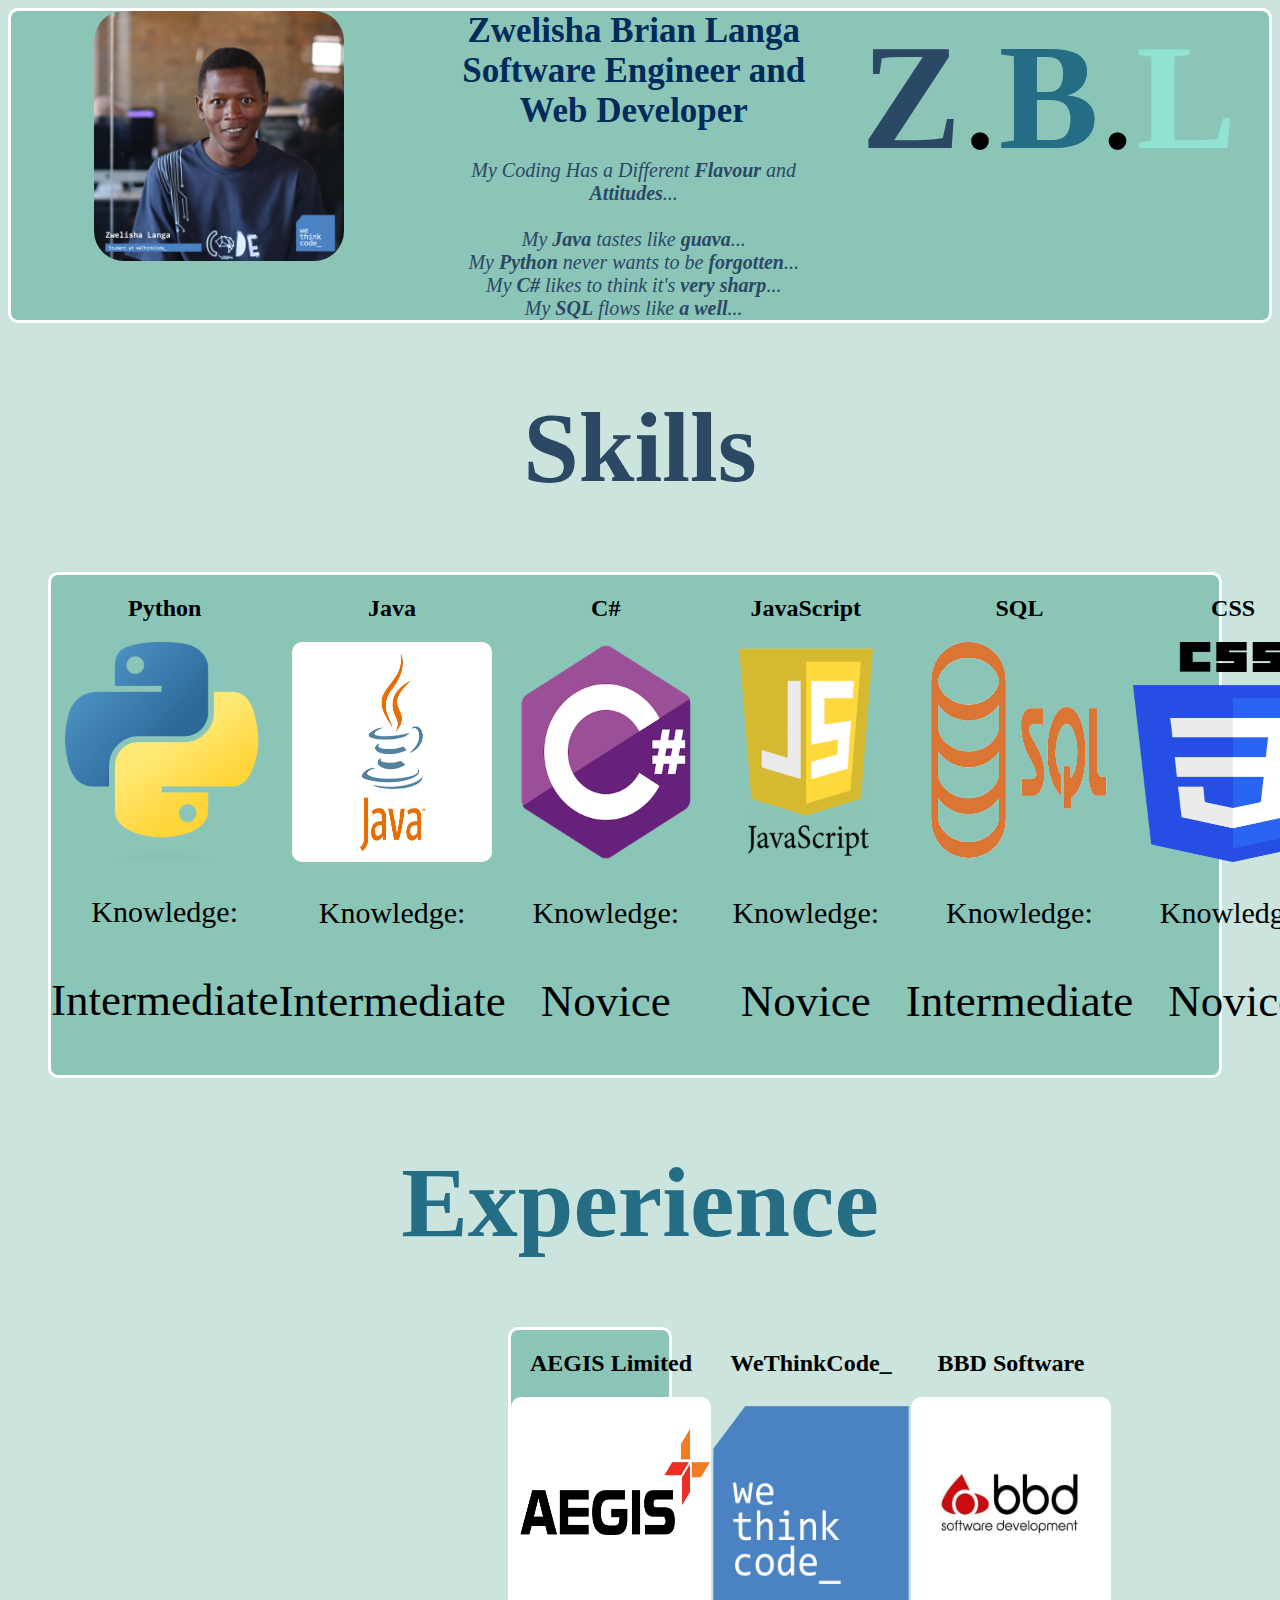
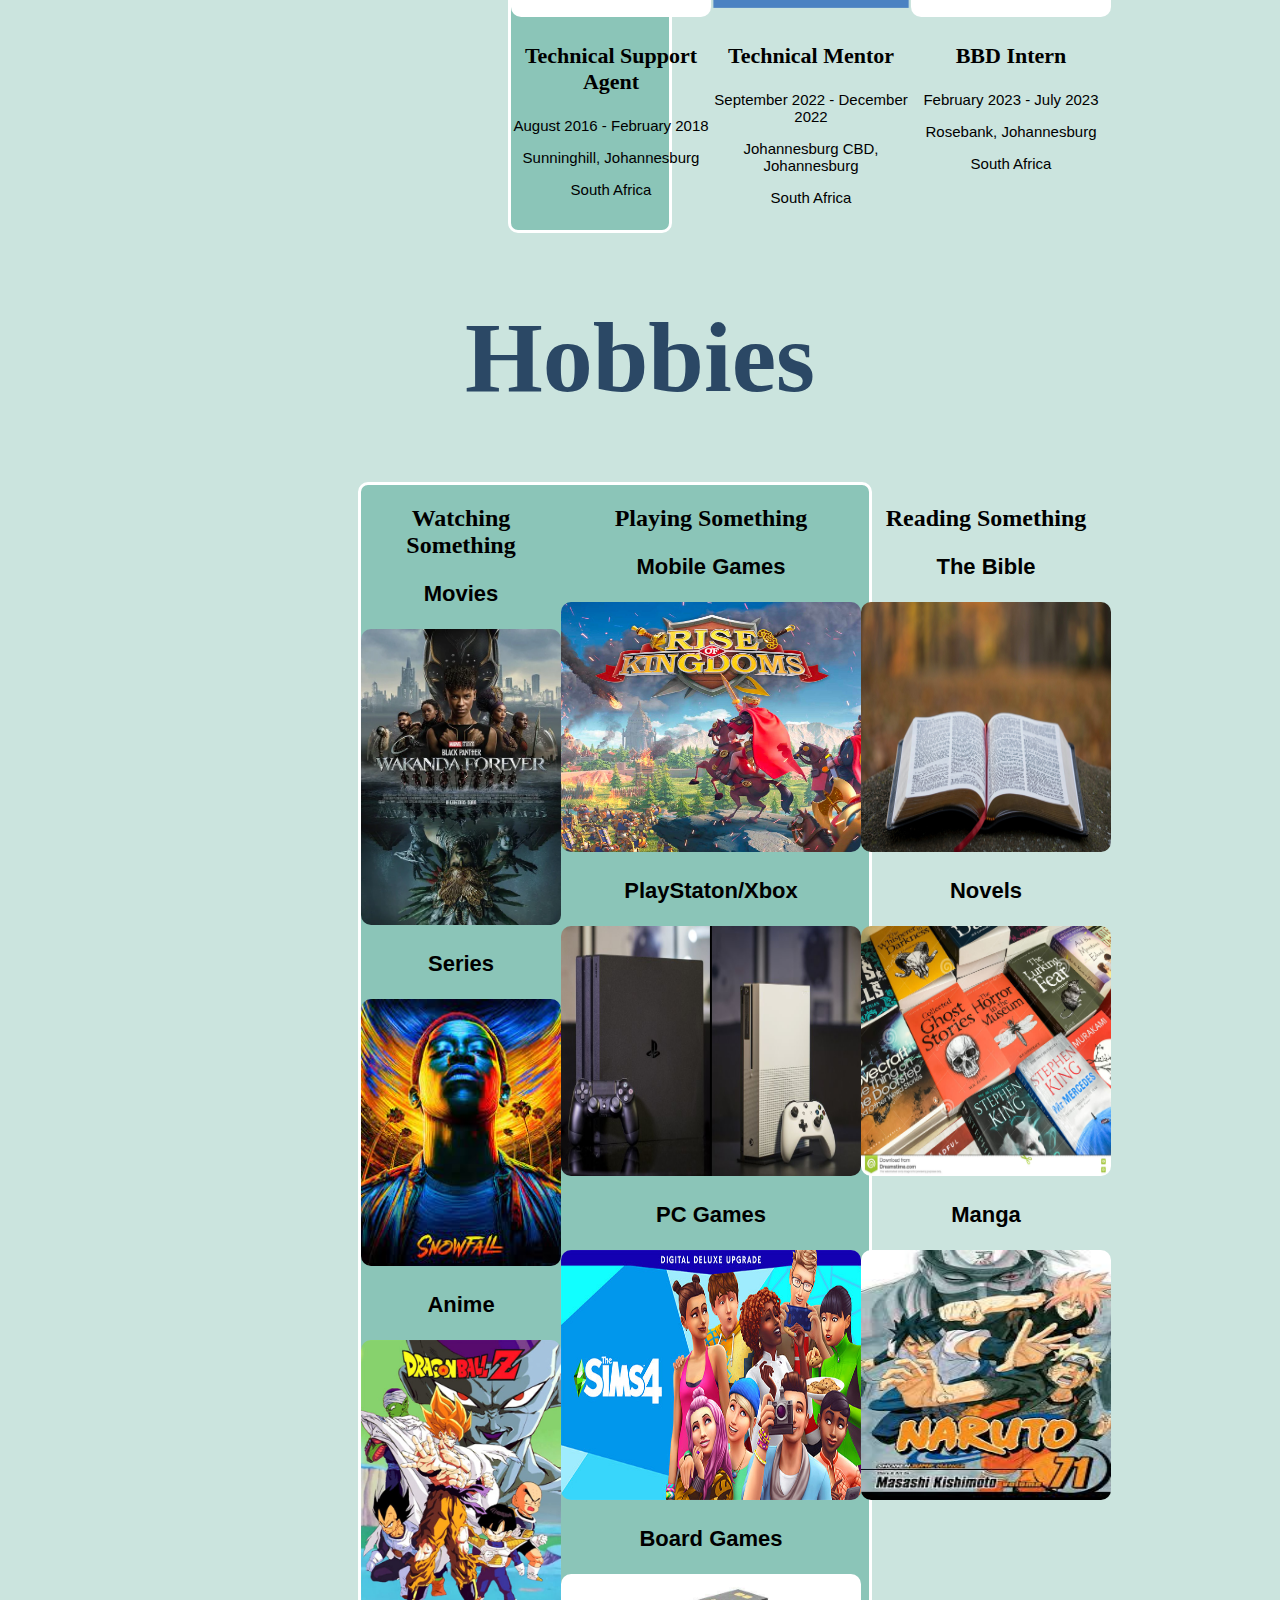
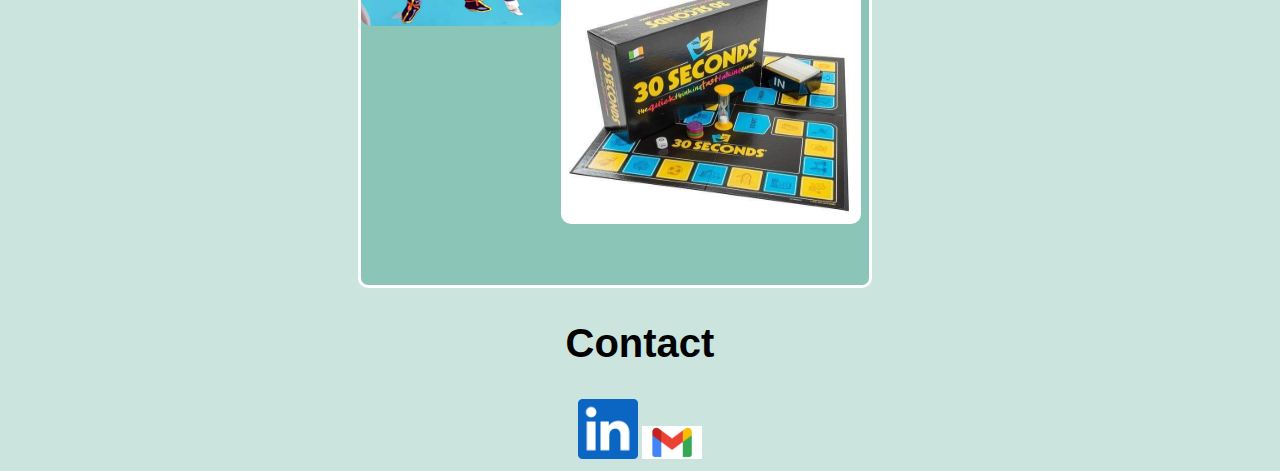
==== commit 72d0a9a5: "Fixed my HTML structure" ====
--- a/index.html
+++ b/index.html
@@ -33,11 +33,9 @@
             <span class="dark-blue">Z</span>.<span class="just-blue">B</span>.<span style="color: #8FE3CF;">L</span>
         </section>
     </section>
-    
   </header>
 
-  <nav>
-    <section>
+  <main>
       <h1 class="dark-blue">Skills</h1>
       <section class="my-skills-column white-border">
         <section id="python-section">
@@ -89,11 +87,7 @@
             <p class="knowledge-percent">Novice</p>
         </section>
       </section>
-    </section>
 
-    <hr>
-
-    <section>
       <h1 class="just-blue">Experience</h1>
       <section class="my-experience-columns white-border">
         <section id="aegis-section">
@@ -123,11 +117,7 @@
             <p class="experience-other">South Africa</p>
         </section>
       </section>
-    </section>
 
-    <hr>
-
-    <section>
       <h1 class="dark-blue">Hobbies</h1>
       <section class="my-hobbies-columns white-border">
         <section id="watching-section">
@@ -168,14 +158,7 @@
             <p class="hobbies-subheading">Manga</p>
             <img id="manga-image" src="images/manga-images.jpg" alt="manga-image">
         </section>
-      </section>
-    </section>
-
     <hr>
-  </nav>
-
-  <main>
-
   </main>
 
   <footer>
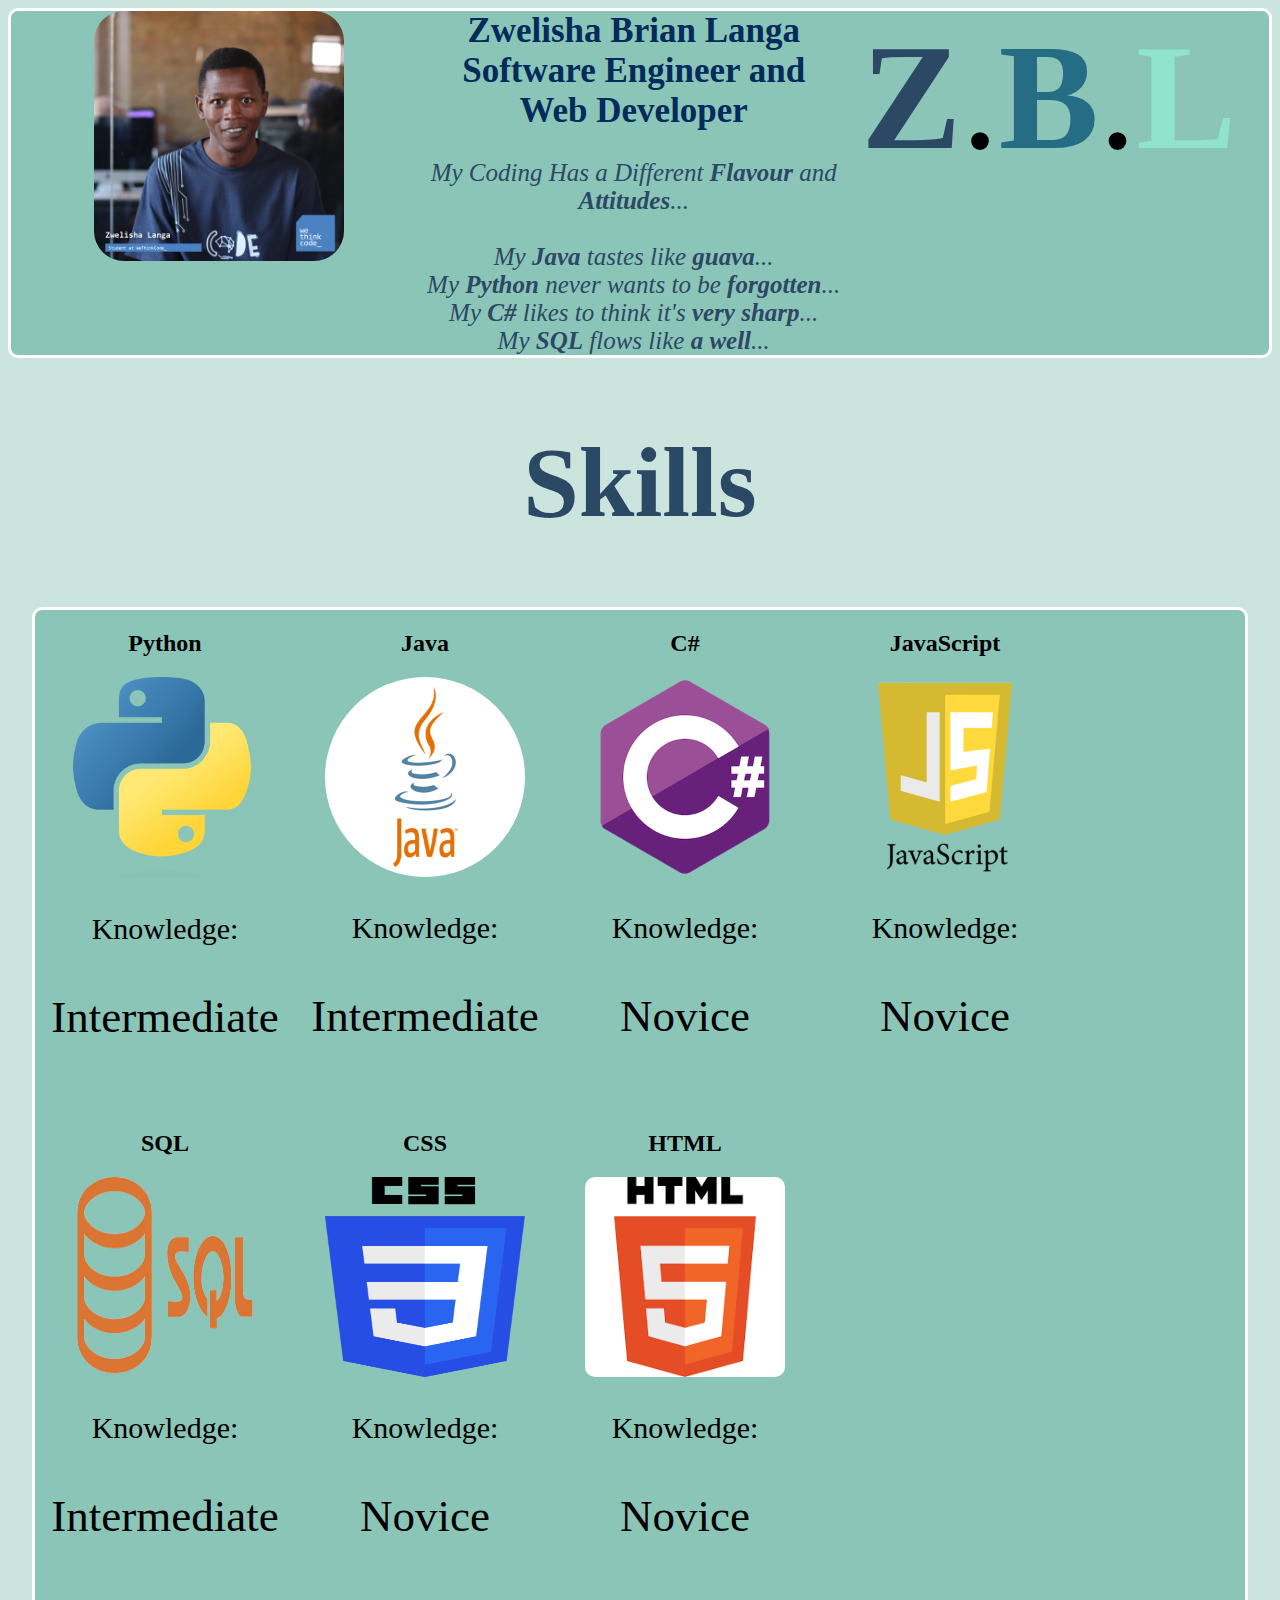
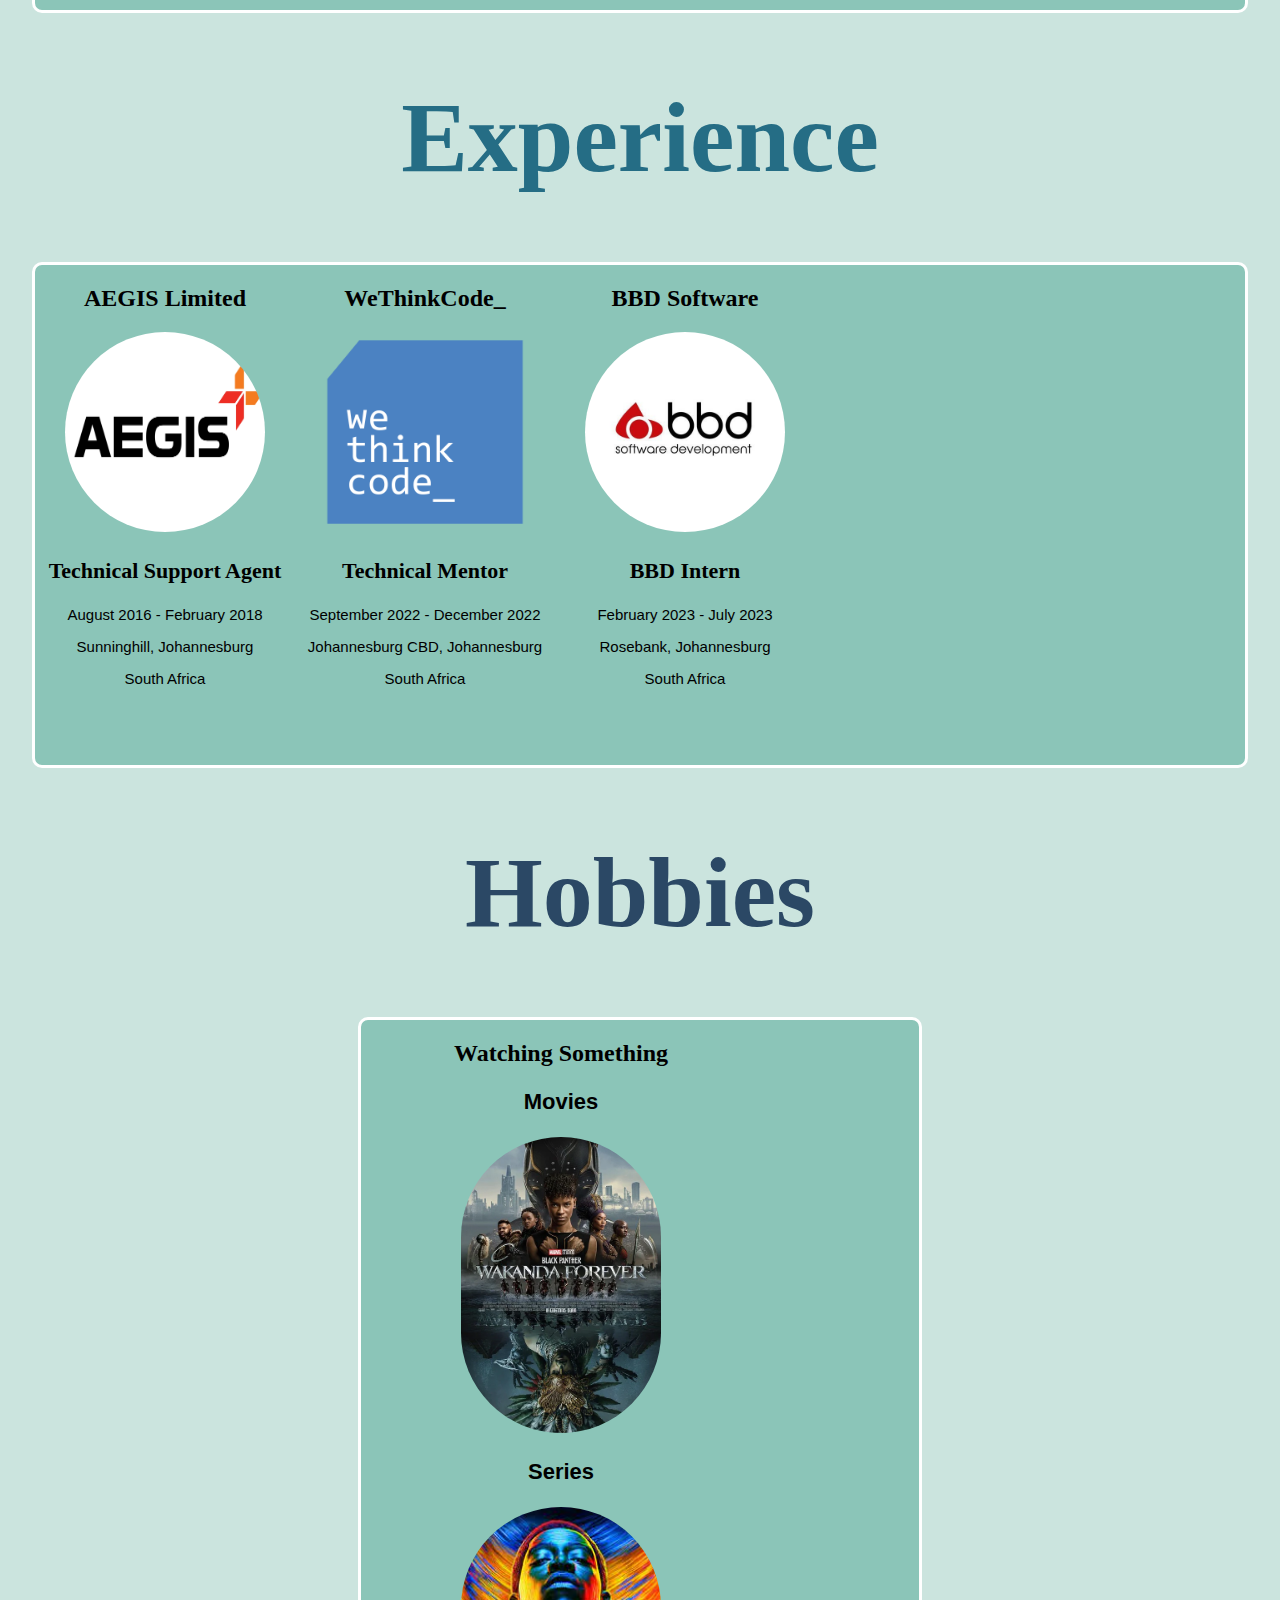
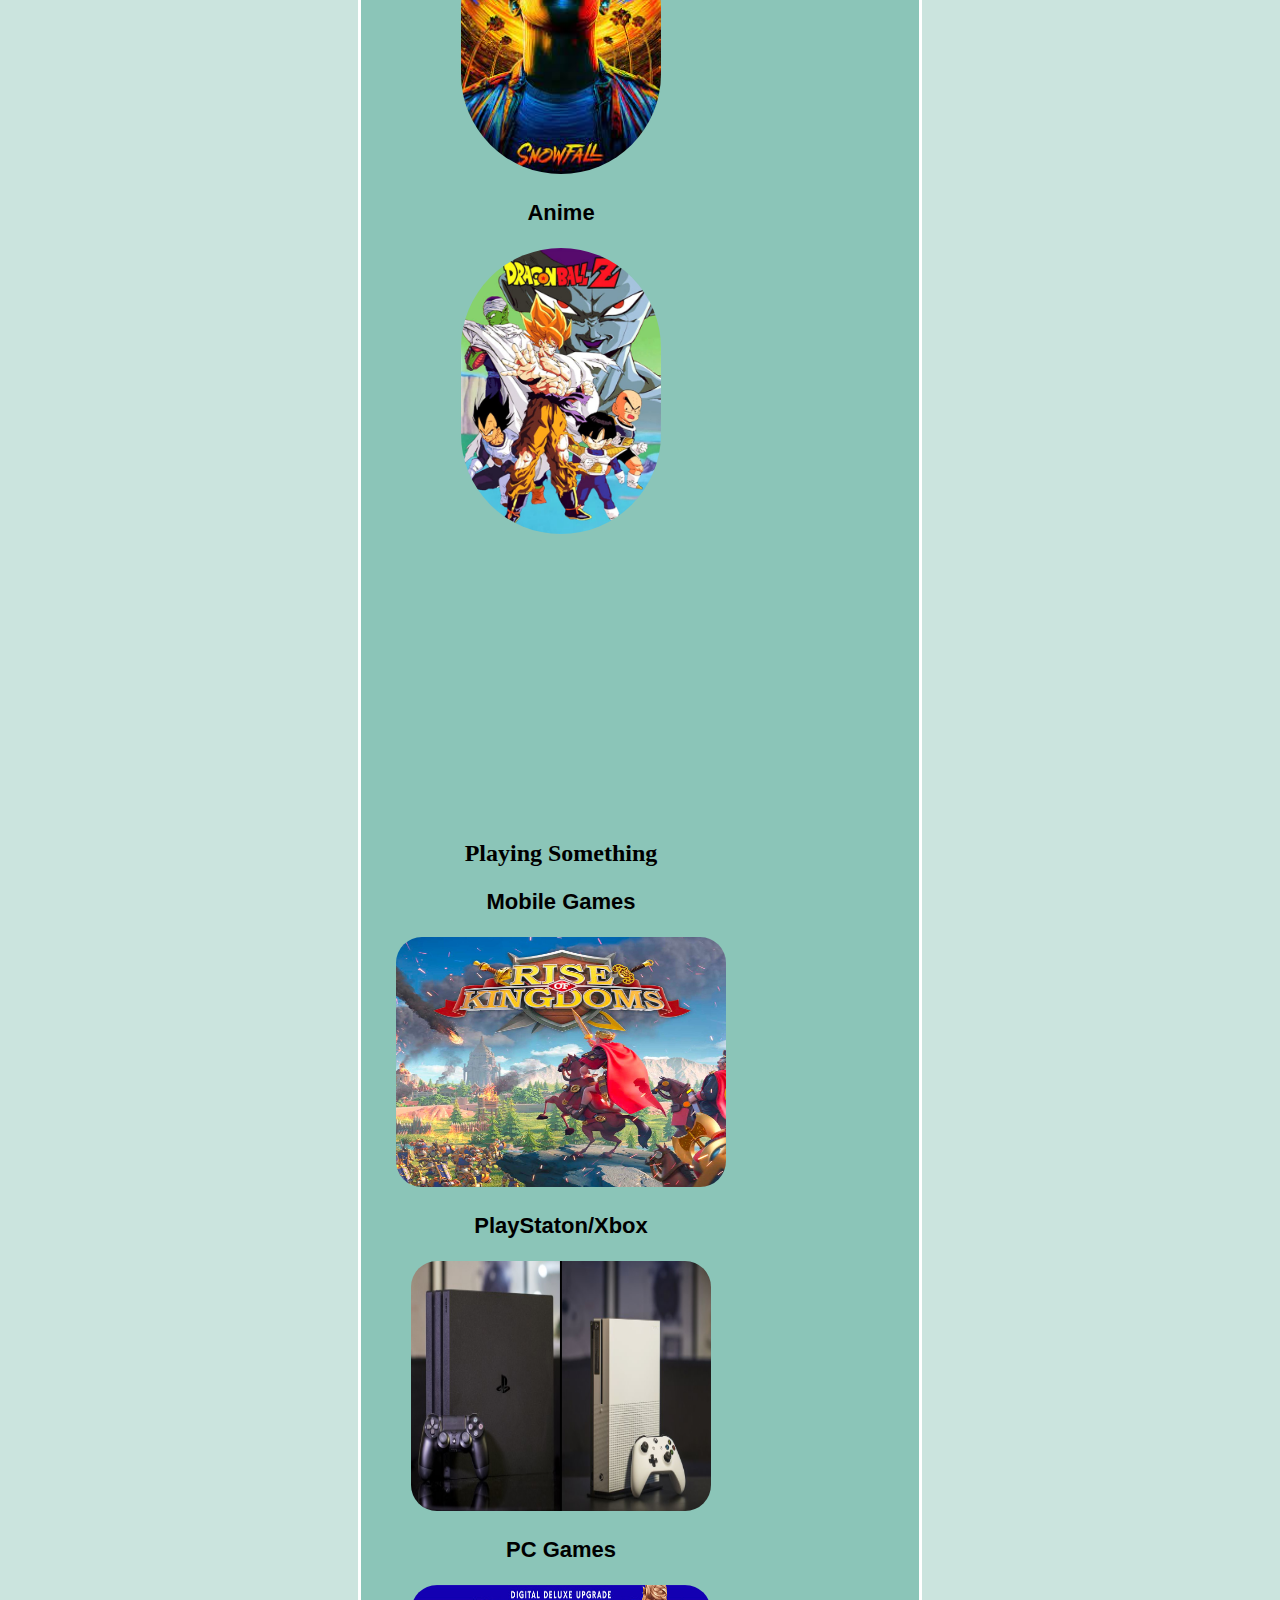
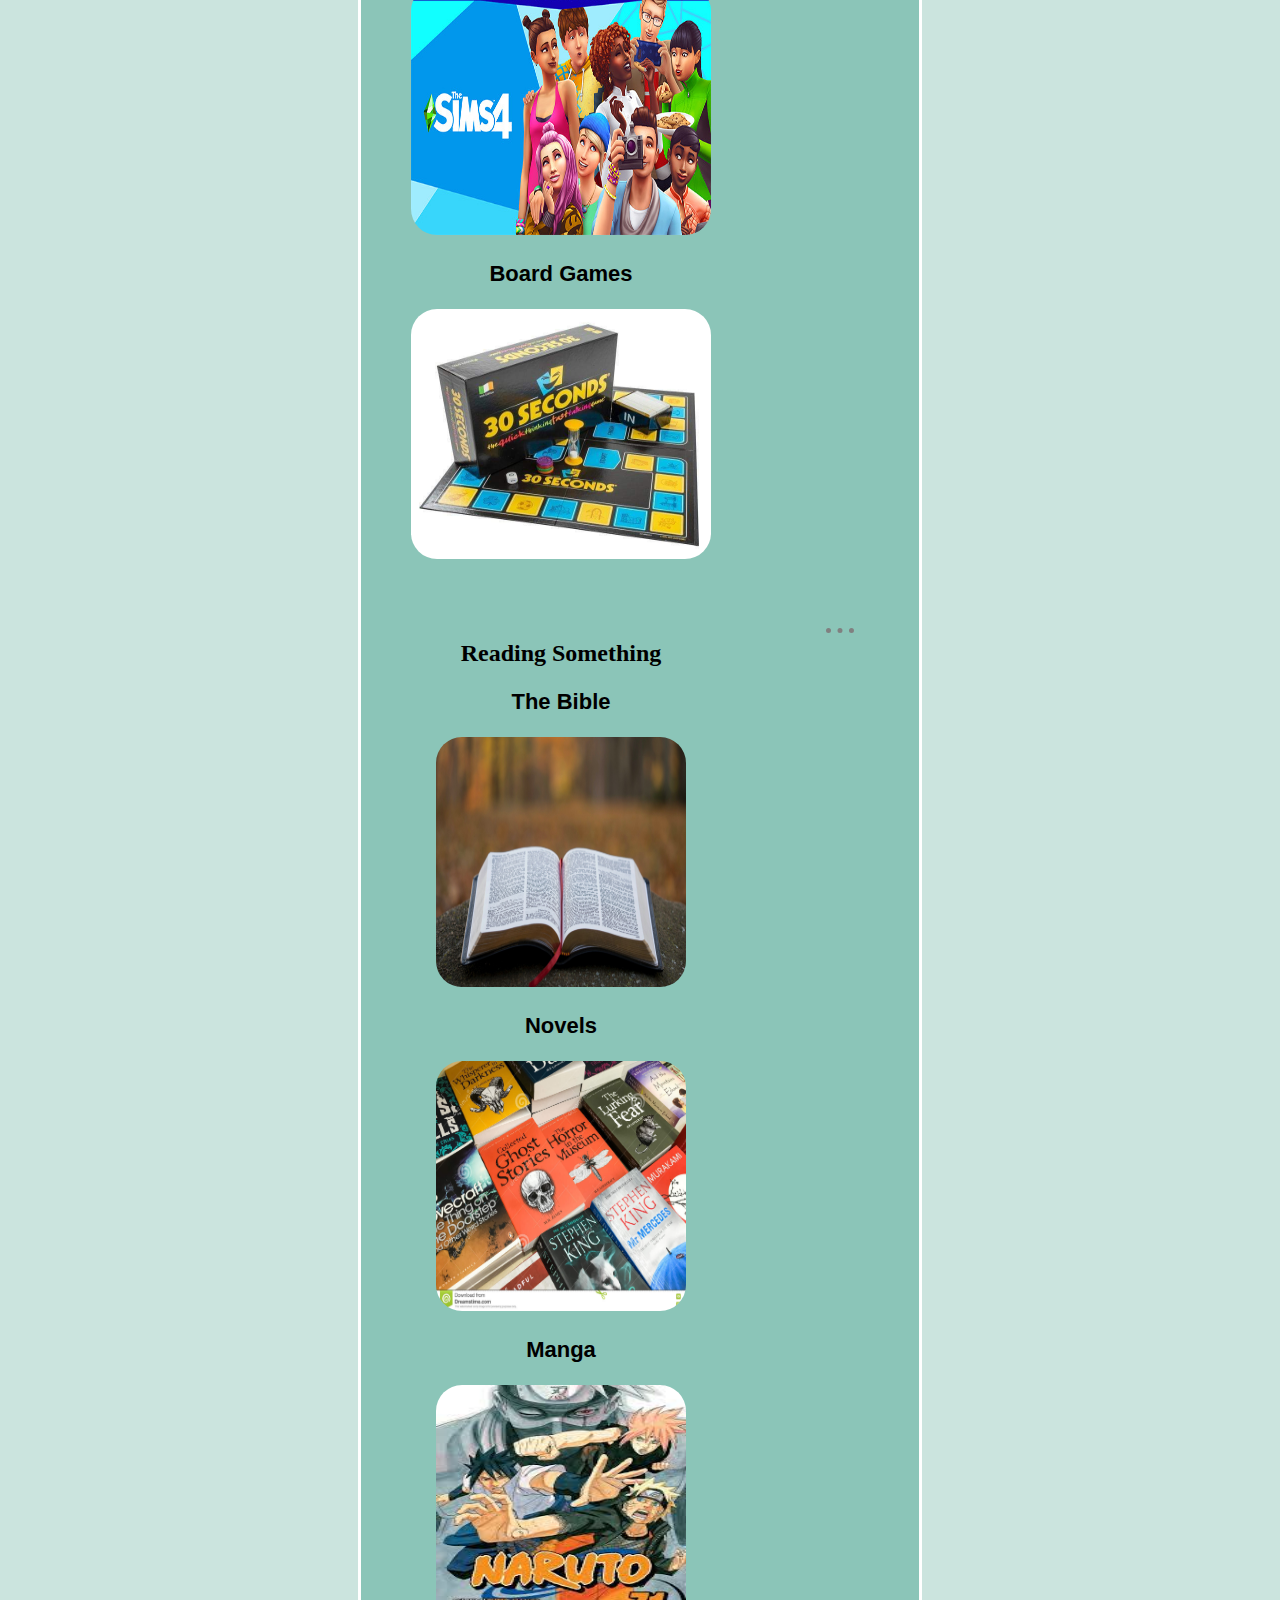
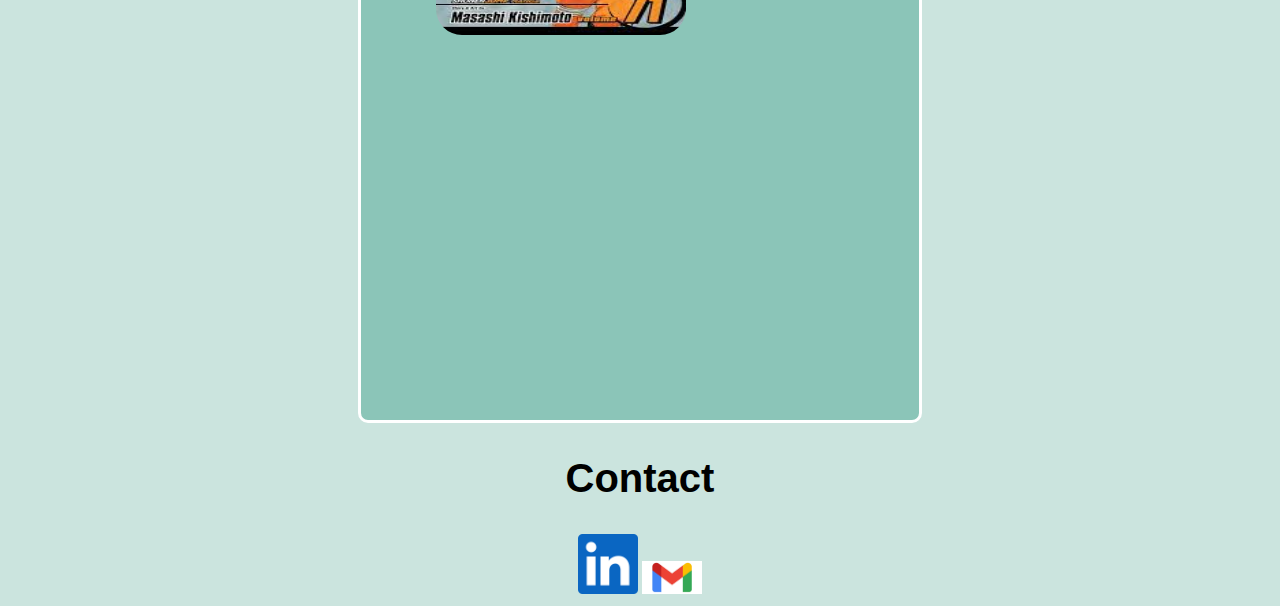
==== commit 915c55bd: "Fixed my skills and experience sections" ====
--- a/index.html
+++ b/index.html
@@ -17,7 +17,7 @@
             <img id="my-image" src="images/195-ZwelishaLanga.jpg" alt="Picture of Zwelisha Brian Langa">
         </section>
 
-        <section id="my_intro">
+        <section id="intro-section">
             <span class="top-description">Zwelisha Brian Langa</span><br>
             <span class="top-description">Software Engineer and Web Developer</span><br><br>
             <section id="my_quote">
--- a/css/style.css
+++ b/css/style.css
@@ -8,17 +8,17 @@
 }
 
 header h1 {
-   font-size: 50px;
+   font-size: 3.125rem;
    text-align: center;
 }
 
 span {
    font-weight: bold;
-   height: 50px;
+   height: 3.125rem;
 }
 
 h1 {
-   font-size: 100px;
+   font-size: 6.25rem;
 }
 
 nav section a {
@@ -34,7 +34,7 @@
    border-style: none;
    border-top-style: dotted;
    border-color: grey;
-   border-width: 5px;
+   border-width: 0.313rem;
    width: 5%;
 }
 
@@ -45,12 +45,12 @@
 footer h2 {
    text-align: center;
    font-family: 'Lucida Sans', 'Lucida Sans Regular', 'Lucida Grande', 'Lucida Sans Unicode', Geneva, Verdana, sans-serif;
-   font-size: 40px;
+   font-size: 2.5rem;
 }
 
 /* CLASS SELECTORS */
 .contact-images {
-   width: 60px;
+   width: 3.75rem;
 }
 
 .dark-blue {
@@ -68,12 +68,9 @@
 .my-skills-column {
    background-color: #8bc5b8;
    display: flex;
-   margin-left: 40px;
-   margin-right: 50px;
-}
-
-.my-experience-columns:hover {
-   background-color: #d5e4e1;
+   flex-wrap: wrap;
+   margin-left: 1.5rem;
+   margin-right: 1.5rem;
 }
 
 .my-experience-columns:hover {
@@ -83,8 +80,9 @@
 .my-experience-columns {
    background-color: #8bc5b8;
    display: flex;
-   margin-left: 500px;
-   margin-right: 600px;
+   flex-wrap: wrap;
+   margin-left: 1.5rem;
+   margin-right: 1.5rem;
 }
 
 .my-hobbies-columns:hover {
@@ -94,52 +92,53 @@
 .my-hobbies-columns {
    background-color: #8bc5b8;
    display: flex;
-   margin-left: 350px;
-   margin-right: 400px;
+   flex-wrap: wrap;
+   margin-left: 21.875rem;
+   margin-right: 21.875rem;
 }
 
 .top-description {
-   font-size: 35px
+   font-size: 2.188rem
 }
 
 .knowledge {
-   font-size: 30px;
+   font-size: 1.875rem;
 }
 
 .experience-role {
    font-family: 'Times New Roman', Times, serif;
-   font-size: 22px;
+   font-size: 1.375rem;
    font-weight: bold;
 }
 
 .experience-other {
    font-family: Verdana, Geneva, Tahoma, sans-serif;
-   font-size: 15px;
+   font-size:  0.938rem;
 }
 
 .knowledge-percent {
-   font-size: 45px;
+   font-size: 2.813rem;
 }
 
 .hobbies-subheading {
    font-family: 'Lucida Sans', 'Lucida Sans Regular', 'Lucida Grande', 'Lucida Sans Unicode', Geneva, Verdana, sans-serif;
-   font-size: 22px;
+   font-size: 1.375rem;
    font-weight: bold; 
 }
 
 /* ID SELECTORS */
 
 #my-image {
-   border-radius: 30px;
-   height: 250px;
-   width: 250px;
+   border-radius: 1.875rem;
+   height: 15.625rem;
+   width: 15.625rem;
 }
 
 #image-section {
    width: 33%;
 }
 
-#my_intro {
+#intro-section {
    color: #002B5B;
    font-size: 25px;
    width: 33%;
@@ -148,7 +147,7 @@
 #my_quote {
    color: #2B4865;
    font-style: italic;
-   font-size: 20px;
+   font-size: 1.563rem;
 }
 
 #initials {
@@ -162,224 +161,224 @@
 #my-header {
    background-color: #8bc5b8;
    display: flex;
-   min-width: 800px;
+   min-width: 50rem;
 }
 
 #python-section {
    /* background-color: #2a34ee; */
    color: black;
-   height: 500px;
-   width: 260px;
+   height: 31.25rem;
+   width: 16.25rem;
 }
 
 #java-section {
    /* background-color: rgb(190, 39, 39); */
    color: black;
-   height: 500px;
-   width: 260px;
+   height: 31.25rem;
+   width: 16.25rem;
 }
 
 #cSharp-section {
    /* background-color: #c72aee; */
    color: black;
-   height: 500px;
-   width: 260px;
+   height: 31.25rem;
+   width: 16.25rem;
 }
 
 #javascript-section {
    /* background-color: #d4a522; */
    color: black;
-   height: 500px;
-   width: 260px;
+   height: 31.25rem;
+   width: 16.25rem;
 
 }
 
 #sql-section {
    /* background-color: #0b1186; */
    color: black;
-   height: 500px;
-   width: 260px;
+   height: 31.25rem;
+   width: 16.25rem;
 
 }
 
 #css-section {
    /* background-color: #3997d5; */
    color: black;
-   height: 500px;
-   width: 260px;
+   height: 31.25rem;
+   width: 16.25rem;
 
 }
 
 #html-section {
    /* background-color: #ee782a; */
    color: black;
-   height: 500px;
-   width: 260px;
+   height: 31.25rem;
+   width: 16.25rem;
 }
 
 #aegis-section {
    /* background-color: #ee372a; */
    color: black;
-   height: 500px;
-   width: 260px;
+   height: 31.25rem;
+   width: 16.25rem;
 }
 
 #bbd-section {
    /* background-color: #930202; */
    color: black;
-   height: 500px;
-   width: 260px;
+   height: 31.25rem;
+   width: 16.25rem;
 }
 
 #wethinkcode-section {
    /* background-color: #024893; */
    color: black;
-   height: 500px;
-   width: 260px;
+   height: 31.25rem;
+   width: 16.25rem;
 }
 
 #watching-section {
    /* background-color: #024893; */
    color: black;
-   height: 1400px;
-   width: 400px;
+   height: 87.5rem;
+   width: 25rem;
 }
 
 #playing-section {
    /* background-color: #024893; */
    color: black;
-   height: 1400px;
-   width: 400px;
+   height: 87.5rem;
+   width: 25rem;
 }
 
 #reading-section {
    /* background-color: #024893; */
    color: black;
-   height: 1400px;
-   width: 400px;
+   height: 87.5rem;
+   width: 25rem;
 }
 
 #python-logo {
    display: inline-block;
-   width: 200px;
+   width: 11.5rem;
 }
 
 #java-logo {
-   border-radius: 10px;
-   display: inline-block;
-   width: 200px;
-   height: 220px;
+   border-radius: 10.625rem;
+   display: inline-block;
+   width: 12.5rem;
+   height: 12.5rem;
 }
 
 #csharp-logo {
    display: inline-block;
-   width: 200px;
-   height: 220px;
+   width: 12.5rem;
+   height: 12.5rem;
 }
 
 #javascript-logo {
    display: inline-block;
-   height: 220px;
-   width: 200px;
+   height: 12.5rem;
+   width: 12.5rem;
 }
 
 #sql-logo {
    display: inline-block;
-   height: 220px;
-   width: 200px;
+   height: 12.5rem;
+   width: 12.5rem;
 }
 
 #css-logo {
    display: inline-block;
-   height: 220px;
-   width: 200px;
+   height: 12.5rem;
+   width: 12.5rem;
 }
 
 #html-logo {
-   border-radius: 10px;
-   display: inline-block;
-   height: 220px;
-   width: 200px;
+   border-radius: 0.625rem;
+   display: inline-block;
+   height: 12.5rem;
+   width: 12.5rem;
 }
 
 #aegis-logo {
-   border-radius: 10px;
-   display: inline-block;
-   height: 220px;
-   width: 200px;
+   border-radius: 10.625rem;
+   display: inline-block;
+   height: 12.5rem;
+   width: 12.5rem;
 }
 
 #wethinkcode-logo {
    display: inline-block;
-   height: 220px;
-   width: 200px;
+   height: 12.5rem;
+   width: 12.5rem;
 }
 
 #bbd-logo {
-   border-radius: 10px;
-   display: inline-block;
-   height: 220px;
-   width: 200px;
+   border-radius: 10.625rem;
+   display: inline-block;
+   height: 12.5rem;
+   width: 12.5rem;
 }
 
 #movies-image {
-   border-radius: 10px;
-   width: 200px;
+   border-radius: 10.625rem;
+   width: 12.5rem;
 }
 
 #series-image {
-   border-radius: 10px;
-   width: 200px;
+   border-radius: 10.625rem;
+   width: 12.5rem;
 }
 
 #anime-image {
-   border-radius: 10px;
-   width: 200px;
+   border-radius: 10.625rem;
+   width: 12.5rem;
 }
 
 #mobile-games-image {
-   border-radius: 10px;
-   width: 300px   ;
-   height: 250px;
+   border-radius: 1.625rem;
+   width: 20.625rem;
+   height: 15.625rem;
 }
 
 #playstation-xbox-image{
-   border-radius: 10px;
-   width: 300px;
-   height: 250px;
+   border-radius: 1.625rem;
+   width: 18.75rem;
+   height: 15.625rem;
 }
 
 #pc-games-image {
-   border-radius: 10px;
-   width: 300px;
-   height: 250px;
+   border-radius: 1.625rem;
+   width: 18.75rem;
+   height: 15.625rem;
 }
 
 #board-games-image {
-   border-radius: 10px;
-   width: 300px;
-   height: 250px;
+   border-radius: 1.625rem;
+   width: 18.75rem;
+   height: 15.625rem;
 }
 
 #bible-image {
-   border-radius: 10px;
-   width: 250px;
-   height: 250px;
+   border-radius: 1.625rem;
+   width: 15.625rem;
+   height: 15.625rem;
 }
 
 #novels-image {
-   border-radius: 10px;
-   width: 250px;
-   height: 250px;
+   border-radius: 1.625rem;
+   width: 15.625rem;
+   height: 15.625rem;
 }
 
 #manga-image {
-   border-radius: 10px;
-   width: 250px;
-   height: 250px;
+   border-radius: 1.625rem;
+   width: 15.625rem;
+   height: 15.625rem;
 }
 
 .white-border {
    border: white solid 3px;
-   border-radius: 10px;
+   border-radius: 0.625rem;
 }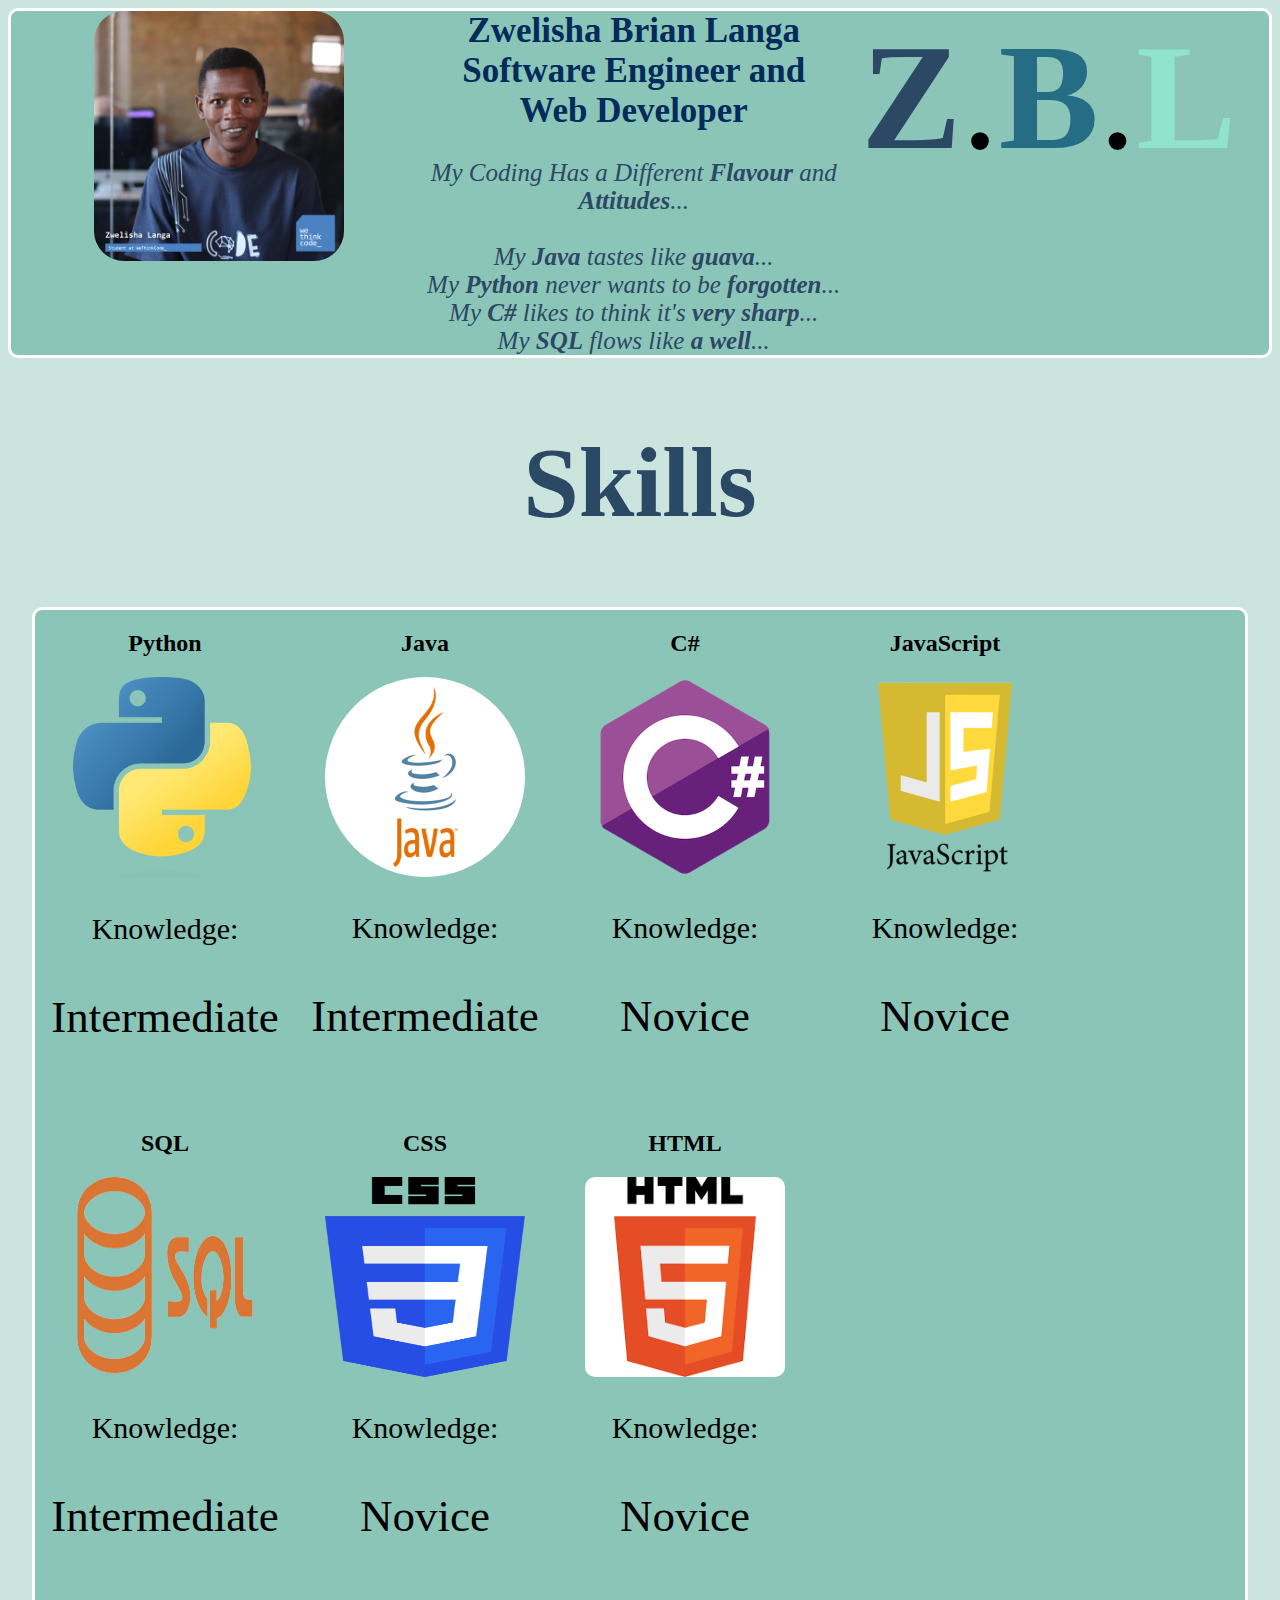
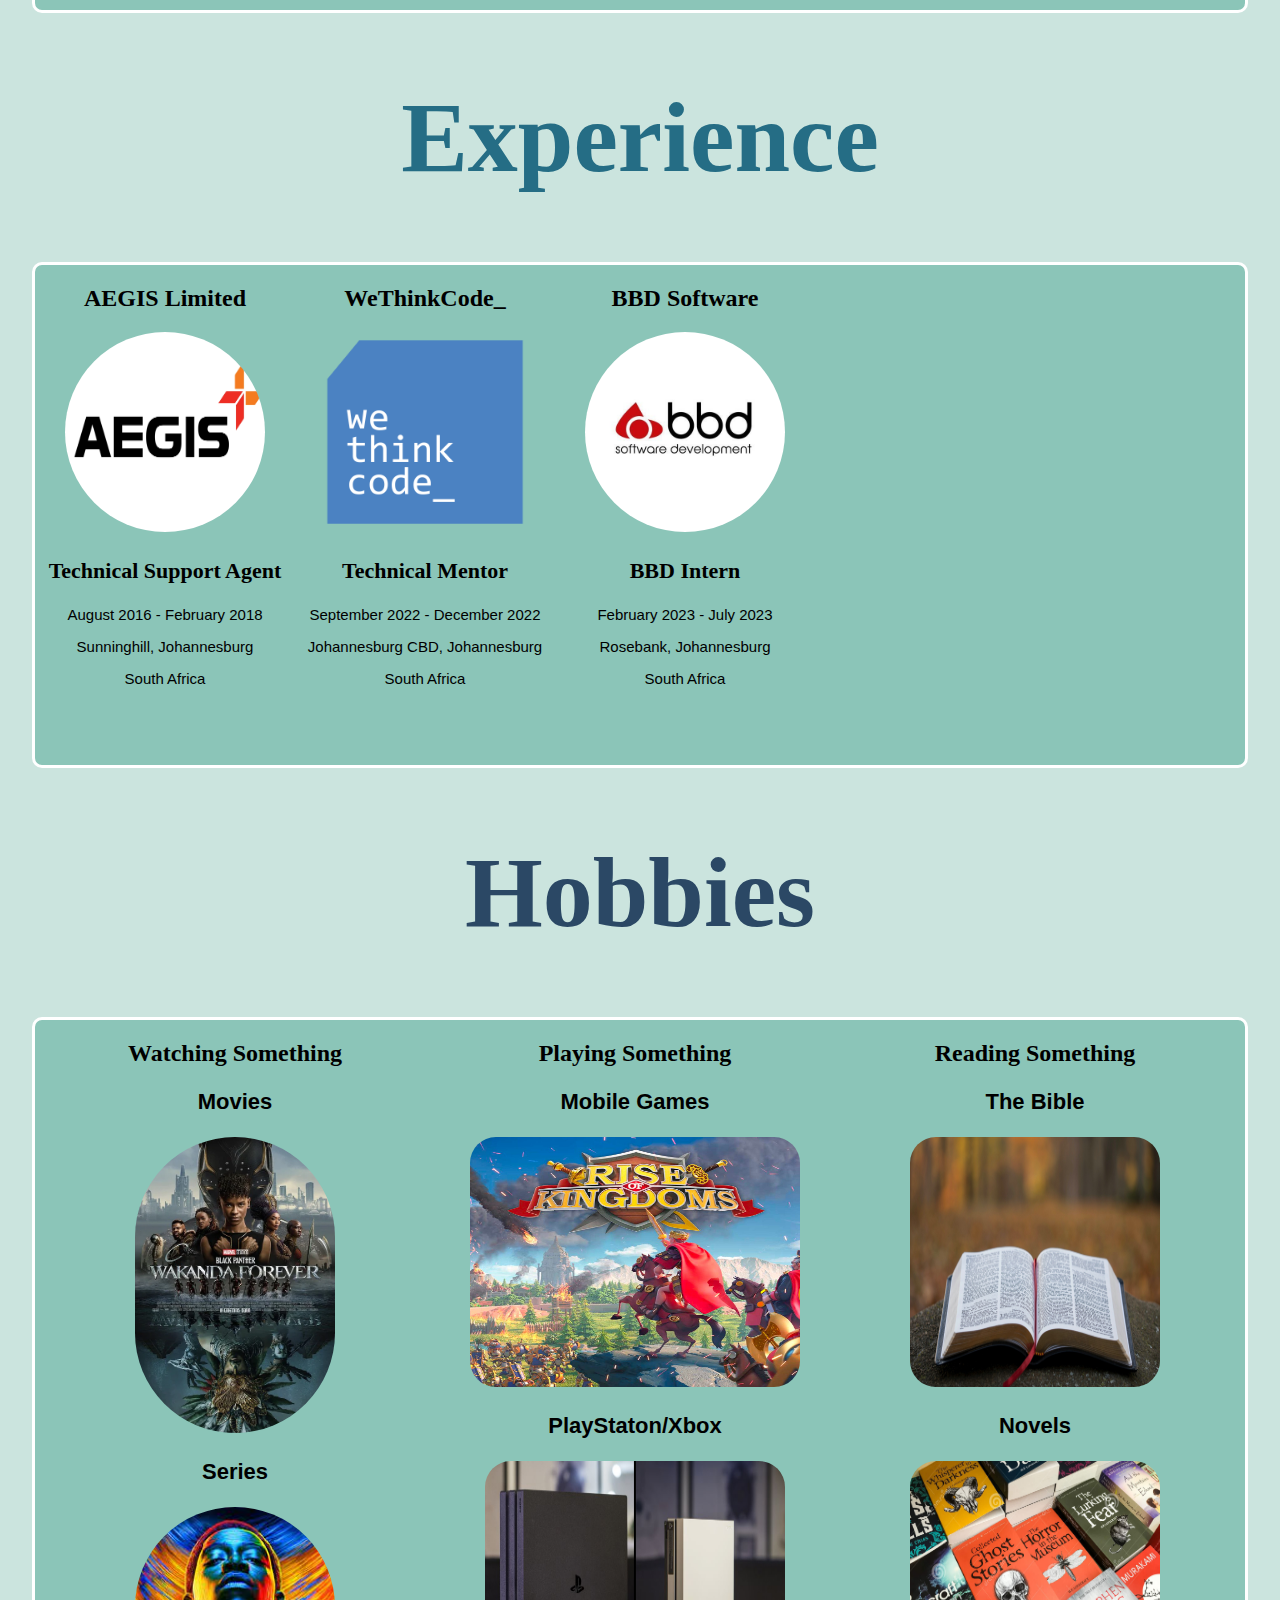
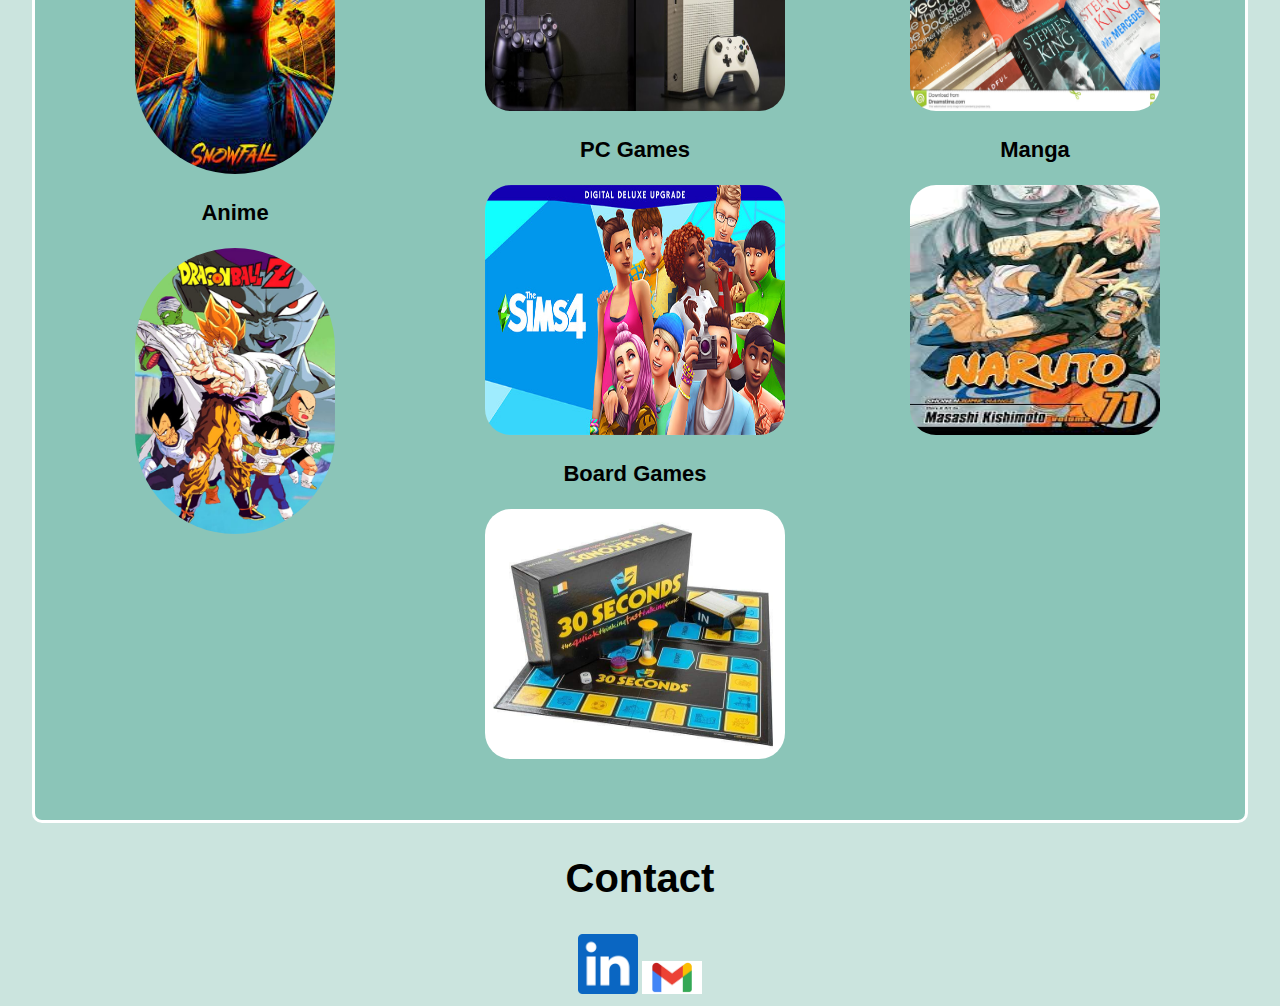
==== commit 717074bb: "Fixed my hobbies" ====
--- a/index.html
+++ b/index.html
@@ -158,7 +158,6 @@
             <p class="hobbies-subheading">Manga</p>
             <img id="manga-image" src="images/manga-images.jpg" alt="manga-image">
         </section>
-    <hr>
   </main>
 
   <footer>
--- a/css/style.css
+++ b/css/style.css
@@ -93,8 +93,8 @@
    background-color: #8bc5b8;
    display: flex;
    flex-wrap: wrap;
-   margin-left: 21.875rem;
-   margin-right: 21.875rem;
+   margin-left: 1.5rem;
+   margin-right: 1.5rem;
 }
 
 .top-description {
@@ -161,6 +161,7 @@
 #my-header {
    background-color: #8bc5b8;
    display: flex;
+   flex-wrap: wrap;
    min-width: 50rem;
 }
 
